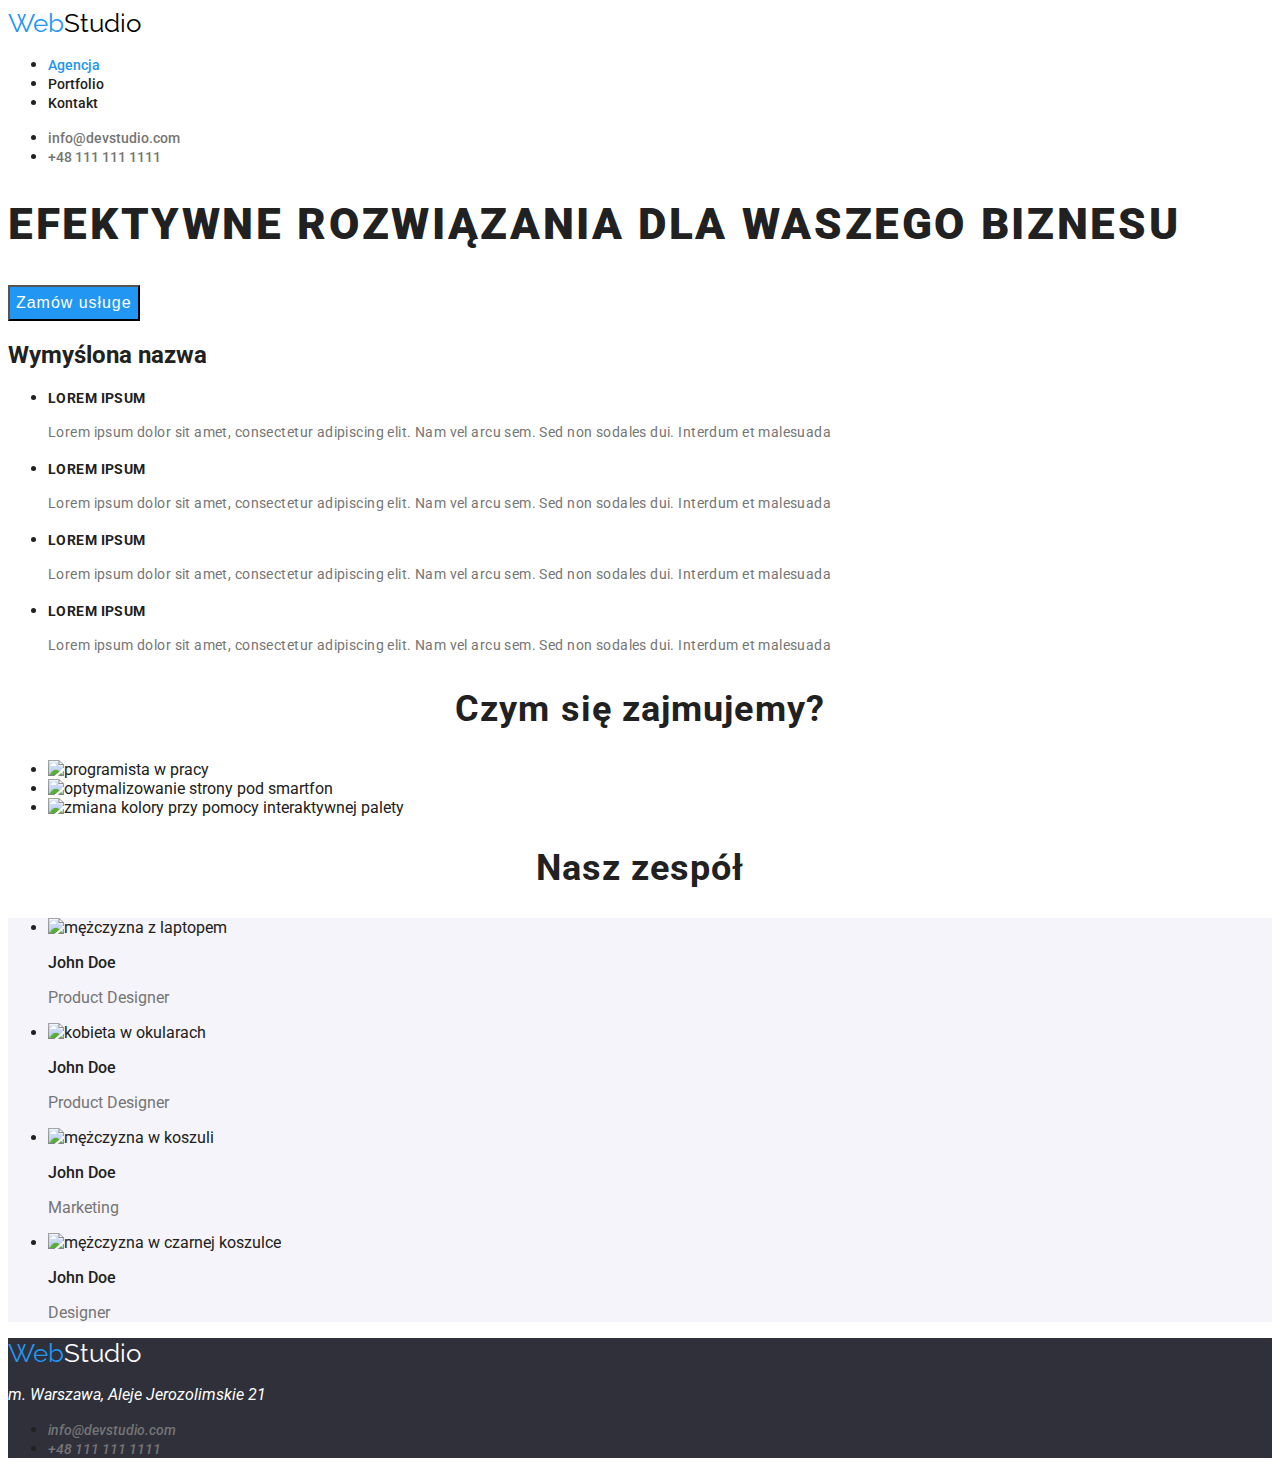
==== index.html @ 3cabe67a "css" ====
<!DOCTYPE html>
<html lang="en">
  <head>
    <meta charset="UTF-8" />
    <meta http-equiv="X-UA-Compatible" content="IE=edge" />
    <meta name="viewport" content="width=device-width, initial-scale=1.0" />
    <meta name="author" content="Mikolaj Bak" />
    <link rel="preconnect" href="https://fonts.googleapis.com" />
    <link rel="preconnect" href="https://fonts.gstatic.com" crossorigin="" />
    <link
      href="https://fonts.googleapis.com/css2?family=Raleway:wght@700&amp;family=Roboto:wght@400;500;700;900&amp;display=swap"
      rel="stylesheet"
    />
    <link rel="stylesheet" href="css/style.css" />
    <title>WebStudio</title>
  </head>
  <body>
    <header>
      <a class="logo" href="index.html">
        <span class="blue">Web</span>Studio
      </a>
      <nav>
        <ul>
          <li>
            <a class="navi navi-blue" href="#">
              <span>Agencja</span>
            </a>
          </li>
          <li>
            <a class="navi" href="portfiolio.html">
              <span>Portfolio</span>
            </a>
          </li>
          <li>
            <a class="navi" href="#">
              <span>Kontakt</span>
            </a>
          </li>
        </ul>
      </nav>
      <ul>
        <li>
          <a class="contact" href="mailto:info@devstudio.com"
            >info@devstudio.com</a
          >
        </li>
        <li>
          <a class="contact" href="tel:+481111111111">+48 111 111 1111</a>
        </li>
      </ul>
    </header>
    <section>
      <h1 class="main-header">EFEKTYWNE ROZWIĄZANIA DLA WASZEGO BIZNESU</h1>
      <input class="header-button" type="button" value="Zamów usługe"></input>
    </section>
    <section>
      <h2>Wymyślona nazwa</h2>
      <ul>
        <li>
          <h3 class="list-header">LOREM IPSUM</h3>
          <p class="list-text">
            Lorem ipsum dolor sit amet, consectetur adipiscing elit. Nam vel
            arcu sem. Sed non sodales dui. Interdum et malesuada
          </p>
        </li>
        <li>
          <h3 class="list-header">LOREM IPSUM</h3>
          <p class="list-text">
            Lorem ipsum dolor sit amet, consectetur adipiscing elit. Nam vel
            arcu sem. Sed non sodales dui. Interdum et malesuada
          </p>
        </li>
        <li>
          <h3 class="list-header">LOREM IPSUM</h3>
          <p class="list-text">
            Lorem ipsum dolor sit amet, consectetur adipiscing elit. Nam vel
            arcu sem. Sed non sodales dui. Interdum et malesuada
          </p>
        </li>
        <li>
          <h3 class="list-header">LOREM IPSUM</h3>
          <p class="list-text">
            Lorem ipsum dolor sit amet, consectetur adipiscing elit. Nam vel
            arcu sem. Sed non sodales dui. Interdum et malesuada
          </p>
        </li>
      </ul>
    </section>
    <section>
      <h2 class="header-style">Czym się zajmujemy?</h2>
      <ul>
        <li>
          <img
            src="images/work.jpg"
            alt="programista w pracy"
            width="370"
            height="294"
          />
        </li>
        <li>
          <img
            src="images/smartphone.jpg"
            alt="optymalizowanie strony pod smartfon"
            width="370"
            height="294"
          />
        </li>
        <li>
          <img
            src="images/color.jpg"
            alt="zmiana kolory przy pomocy interaktywnej palety"
            width="370"
            height="294"
          />
        </li>
      </ul>
    </section>
    <section>
      <h2 class="header-style">Nasz zespół</h2>
      <ul class="team-background">
        <li >
          <img
            src="images/glasses.jpg"
            alt="mężczyzna z laptopem"
            width="270"
            height="260"
          />

          <h3 class="team-header">John Doe</h3>
          <p class="team-profession">Product Designer</p>
        </li>
        <li>
          <img
            src="images/women.jpg"
            alt="kobieta w okularach"
            width="270"
            height="260"
          />

          <h3 class="team-header">John Doe</h3>
          <p class="team-profession">Product Designer</p>
        </li>
        <li>
          <img
            src="images/shirt.jpg"
            alt="mężczyzna w koszuli"
            width="270"
            height="260"
          />

          <h3 class="team-header">John Doe</h3>
          <p class="team-profession">Marketing</p>
        </li>
        <li>
          <img
            src="images/blacktshirt.jpg"
            alt="mężczyzna w czarnej koszulce"
            width="270"
            height="260"
          />
          <h3 class="team-header">John Doe</h3>
          <p class="team-profession">Designer</p>
        </li>
      </ul>
    </section>

    <footer class="footer-background">
      <a class="logo" href="index.html">
        <span class="blue">Web</span><span class="footer-logo-color
        ">Studio</span>
      </a>

      <address>
        <p class="address-color">m. Warszawa, Aleje Jerozolimskie 21</p>
        <ul>
          <li>
            <a class="contact" href="mailto:info@devstudio.com"
              >info@devstudio.com</a
            >
          </li>
          <li>
            <a class="contact" href="tel:+481111111111">+48 111 111 1111</a>
          </li>
        </ul>
      </address>
    </footer>
  </body>
</html>
---- css/style.css ----
:root {
  --main-color: #ffffff;
  --footer-color: #2f303a;
  --font-color: #212121;
  --logo-color: #000000;
  --blue-color: #2196f3;
  --description-color: #757575;
  --button-color: #f5f4fa;
}
body {
  font-family: "Roboto", sans-serif;
  color: var(--font-color);
}

.logo {
  color: var(--logo-color);
  font-family: Raleway;

  font-size: 26px;
  line-height: 1.19;
  text-decoration: none;
}

.blue {
  color: var(--blue-color);
  text-decoration: none;
}
.button:hover {
  background-color: var(--blue-color);
  color: var(--main-color);
  cursor: pointer;
}
.button {
  font-size: 16px;
  font-weight: 500;
  line-height: 1.62;
  letter-spacing: 0.03em;
  text-align: center;
  background-color: var(--button-colr);
  cursor: pointer;
}
.navi {
  font-weight: 500;
  font-size: 14px;
  line-height: 1.13;
  color: var(--font-color);
  text-decoration: none;
}
.navi:hover {
  color: var(--blue-color);
}
.navi-blue {
  color: var(--blue-color);
  text-decoration: none;
}
.contact {
  font-weight: 500;
  font-size: 14px;
  line-height: 1.14;
  color: #757575;
  text-decoration: none;
}
.contact:hover {
  color: var(--blue-color);
}
.main-header {
  font-weight: 900;
  font-size: 44px;
  line-height: 1.36;

  letter-spacing: 0.06em;
  text-transform: uppercase;
}
.header-style {
  font-weight: 700;
  font-size: 36px;
  line-height: 42px;
  text-align: center;
  letter-spacing: 00.03em;
  color: var(--font-color);
}
.header-button {
  font-size: 16px;

  line-height: 1.87;
  letter-spacing: 0.06em;
  text-align: center;
  background-color: var(--blue-color);
  color: var(--main-color);
  cursor: pointer;
}

.list-header {
  font-size: 14px;
  line-height: 1.14;
  letter-spacing: 0.03em;
  text-transform: uppercase;
  color: var(--font-color);
}
.list-text {
  font-size: 14px;
  line-height: 1.71;
  letter-spacing: 0.03em;
  color: var(--description-color);
}
.team-header {
  font-weight: 500;
  font-size: 16px;
  line-height: 19px;
  color: var(--font-color);
}
.team-profession {
  font-size: 16px;
  line-height: 19px;
  color: var(--description-color);
}

.team-background {
  background-color: var(--button-color);
}

.footer-background {
  background-color: var(--footer-color);
}
.address-color {
  color: var(--main-color);
}
.footer-logo-color {
  color: var(--main-color);
}
.portfolio-header {
  font-weight: 700;
  font-size: 18px;
  line-height: 36px;
  letter-spacing: 00.06em;
  color: var(--font-color);
}
.portfolio-header-paragraph {
  font-size: 16px;
  line-height: 30px;
  letter-spacing: 00.03em;
  color: var(--description-color);
}
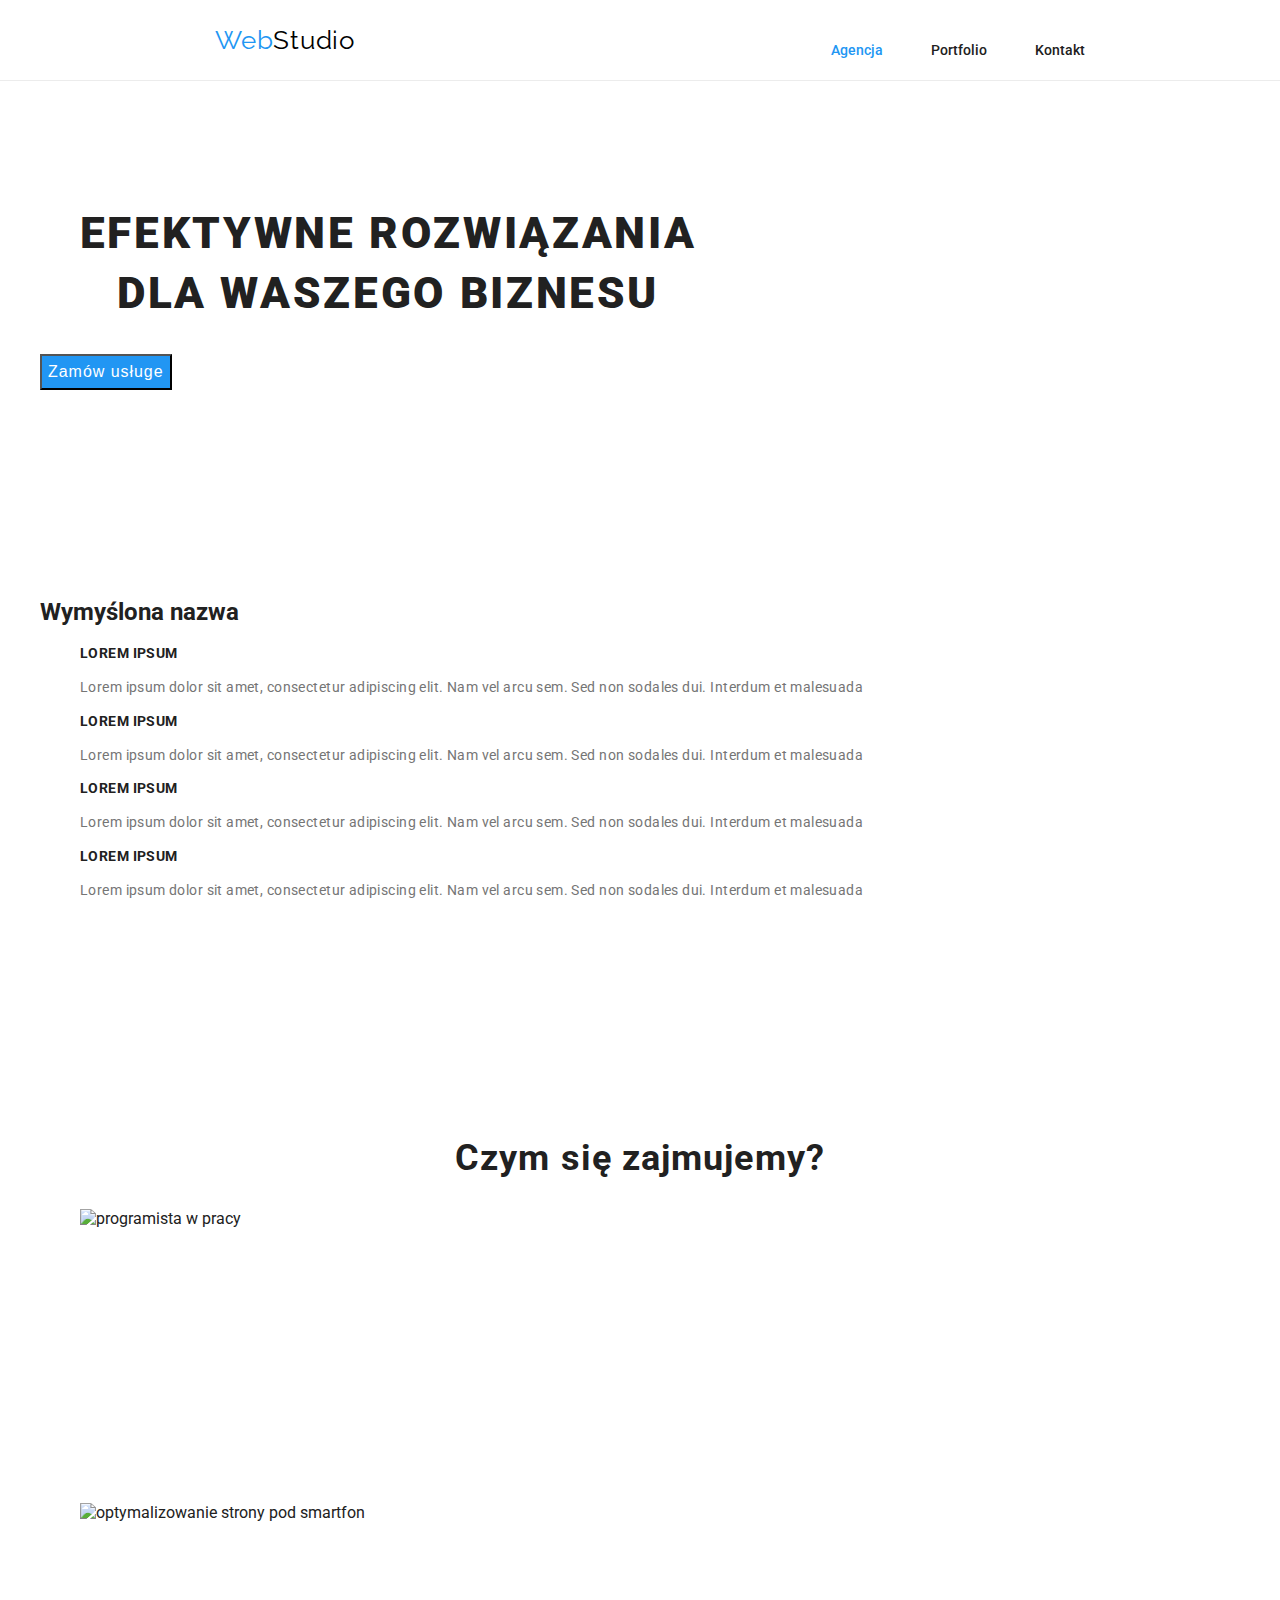
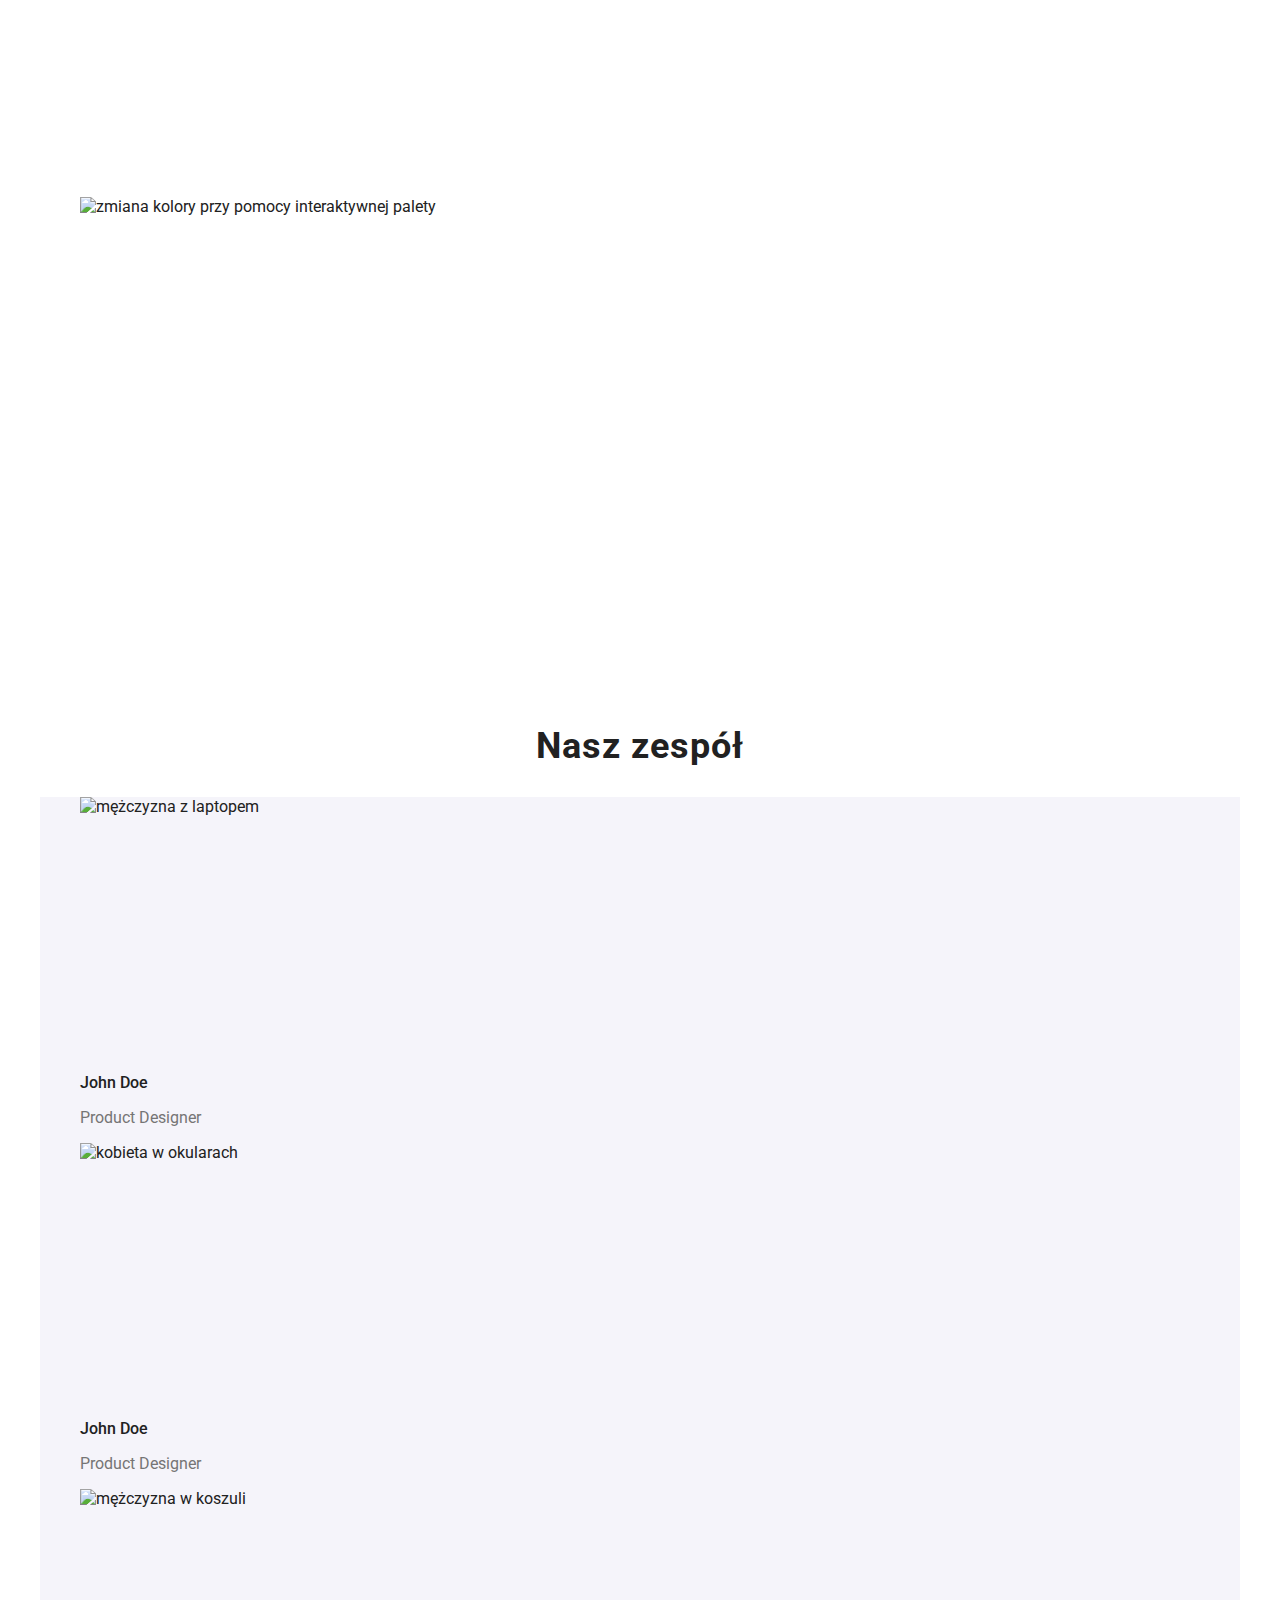
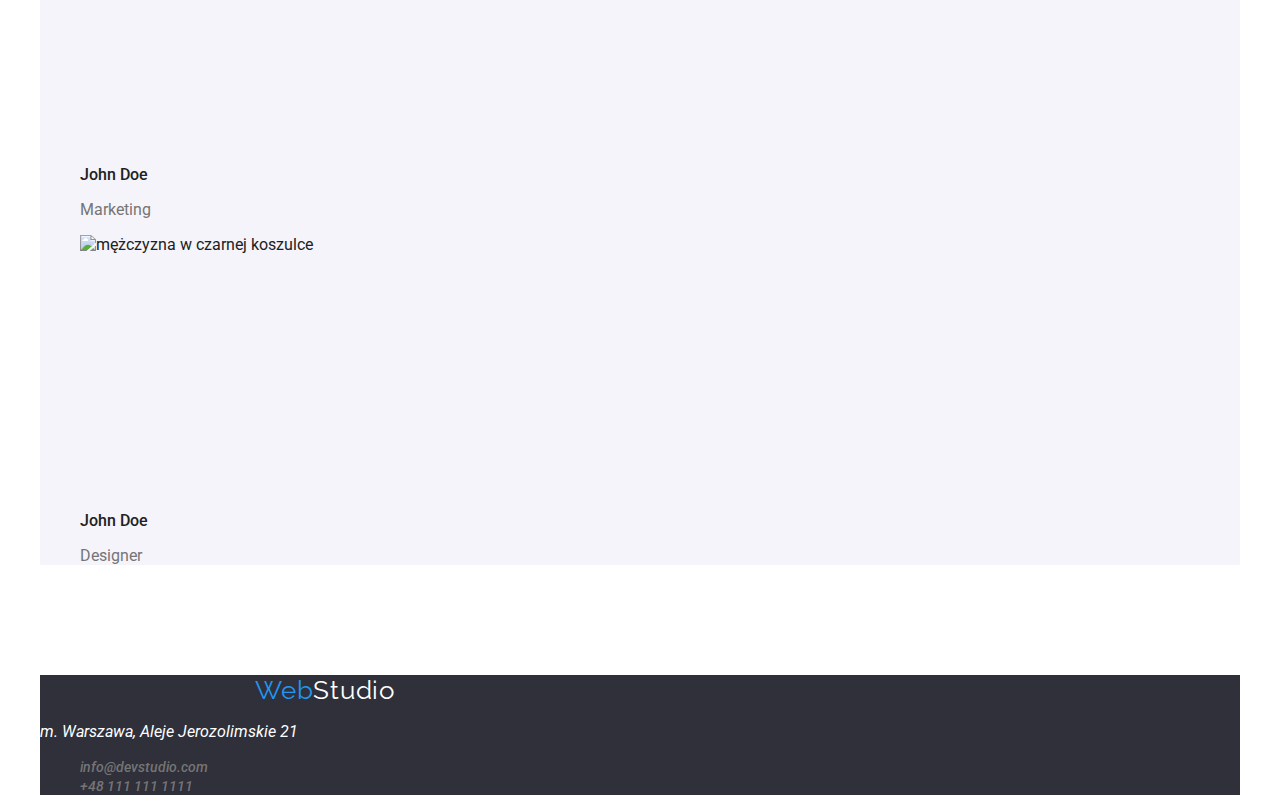
==== commit 31a482b3: "a" ====
--- a/index.html
+++ b/index.html
@@ -11,27 +11,32 @@
       href="https://fonts.googleapis.com/css2?family=Raleway:wght@700&amp;family=Roboto:wght@400;500;700;900&amp;display=swap"
       rel="stylesheet"
     />
+    <link
+      rel="stylesheet"
+      href="node_modules/modern-normalize/modern-normalize.css"
+    />
     <link rel="stylesheet" href="css/style.css" />
     <title>WebStudio</title>
   </head>
   <body>
-    <header>
+    
+    <header class="header-wrapper container">
       <a class="logo" href="index.html">
         <span class="blue">Web</span>Studio
       </a>
       <nav>
-        <ul>
-          <li>
+        <ul class="nav-menu">
+          <li class="contact-list">
             <a class="navi navi-blue" href="#">
               <span>Agencja</span>
             </a>
           </li>
-          <li>
+          <li class="contact-list">
             <a class="navi" href="portfiolio.html">
               <span>Portfolio</span>
             </a>
           </li>
-          <li>
+          <li class="contact-list">
             <a class="navi" href="#">
               <span>Kontakt</span>
             </a>
@@ -49,11 +54,12 @@
         </li>
       </ul>
     </header>
-    <section>
+  
+    <section class="section container">
       <h1 class="main-header">EFEKTYWNE ROZWIĄZANIA DLA WASZEGO BIZNESU</h1>
       <input class="header-button" type="button" value="Zamów usługe"></input>
     </section>
-    <section>
+    <section class="section container">
       <h2>Wymyślona nazwa</h2>
       <ul>
         <li>
@@ -86,7 +92,7 @@
         </li>
       </ul>
     </section>
-    <section>
+    <section class="section container">
       <h2 class="header-style">Czym się zajmujemy?</h2>
       <ul>
         <li>
@@ -115,7 +121,7 @@
         </li>
       </ul>
     </section>
-    <section>
+    <section class="section container">
       <h2 class="header-style">Nasz zespół</h2>
       <ul class="team-background">
         <li >
@@ -164,7 +170,7 @@
       </ul>
     </section>
 
-    <footer class="footer-background">
+    <footer class="footer-background container">
       <a class="logo" href="index.html">
         <span class="blue">Web</span><span class="footer-logo-color
         ">Studio</span>
--- a/css/style.css
+++ b/css/style.css
@@ -10,6 +10,35 @@
 body {
   font-family: "Roboto", sans-serif;
   color: var(--font-color);
+  margin: 0;
+  padding: 0;
+}
+.container {
+  width: 1200px;
+  margin: auto;
+}
+.section {
+  padding-top: 94px;
+  padding-bottom: 94px;
+}
+
+ul {
+  list-style: none;
+}
+img {
+  display: block;
+}
+h1 {
+  width: 696px;
+  height: 120px;
+}
+.header-wrapper {
+  display: flex;
+  align-items: center;
+  border-bottom: 1px solid #ececec;
+  justify-content: space-between;
+  width: 1600px;
+  height: 80px;
 }
 
 .logo {
@@ -19,6 +48,8 @@
   font-size: 26px;
   line-height: 1.19;
   text-decoration: none;
+  margin-left: 215px;
+  letter-spacing: 00.03em;
 }
 
 .blue {
@@ -39,6 +70,15 @@
   background-color: var(--button-colr);
   cursor: pointer;
 }
+.nav-menu {
+  width: 254px;
+  height: 16px;
+  margin-top: 32px;
+  margin-left: 93px;
+  display: flex;
+  justify-content: space-between;
+}
+
 .navi {
   font-weight: 500;
   font-size: 14px;
@@ -67,9 +107,9 @@
   font-weight: 900;
   font-size: 44px;
   line-height: 1.36;
-
   letter-spacing: 0.06em;
   text-transform: uppercase;
+  text-align: center;
 }
 .header-style {
   font-weight: 700;
@@ -88,6 +128,8 @@
   background-color: var(--blue-color);
   color: var(--main-color);
   cursor: pointer;
+  display: flex;
+  align-items: center;
 }
 
 .list-header {
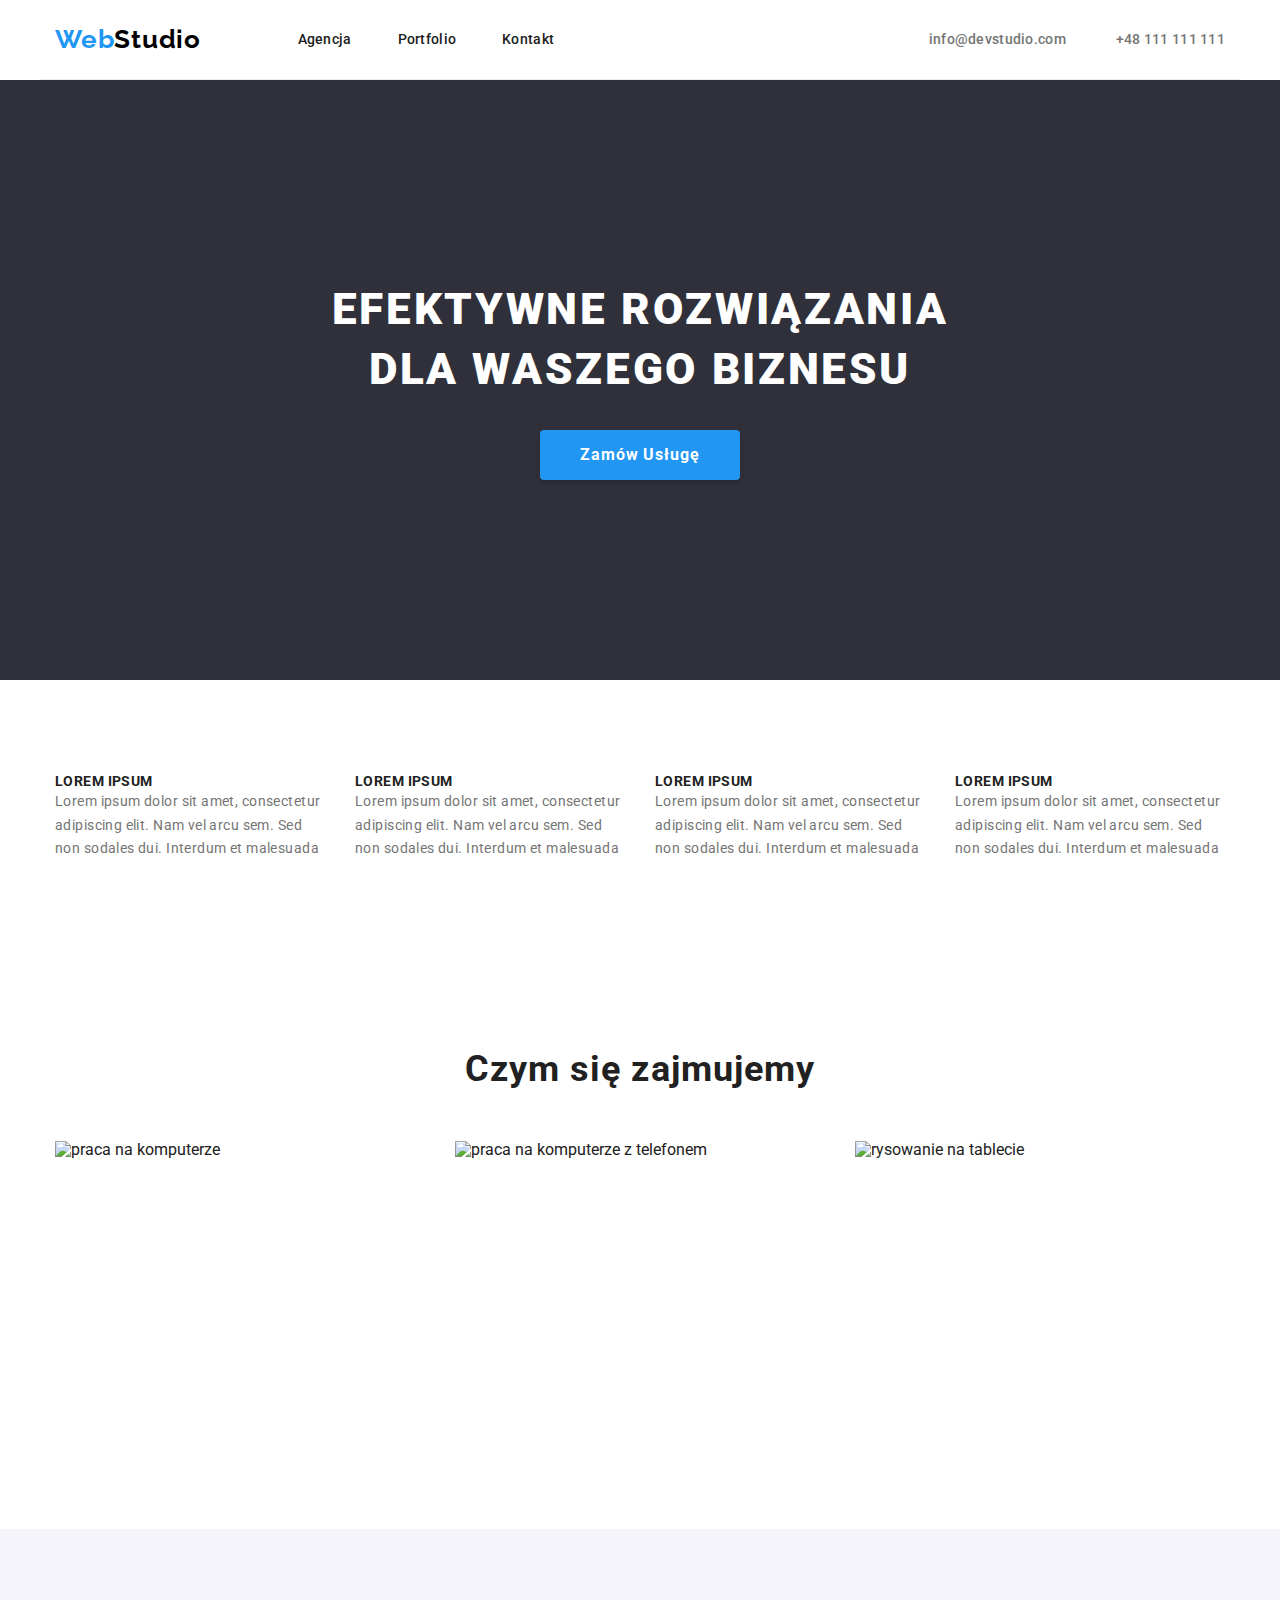
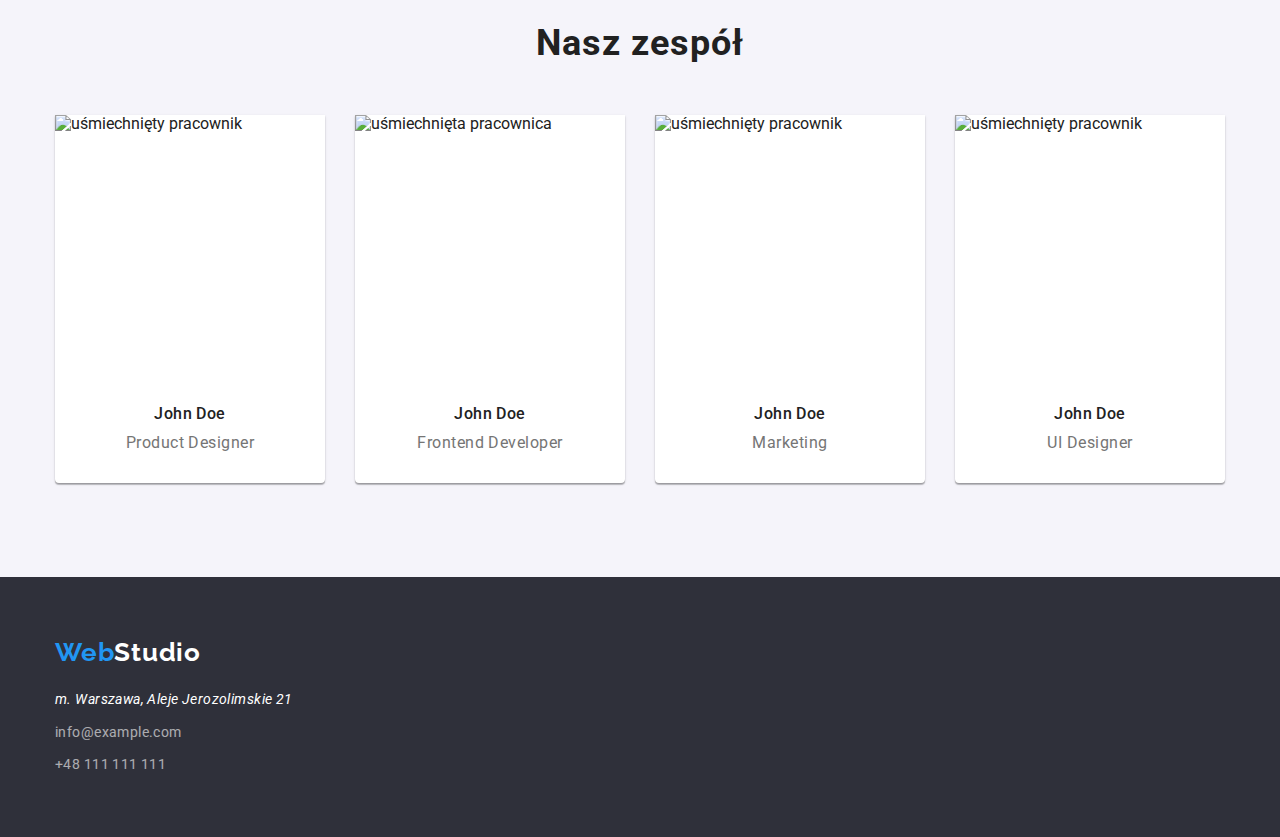
==== commit 972b3a70: "zmiany" ====
--- a/index.html
+++ b/index.html
@@ -1,194 +1,205 @@
 <!DOCTYPE html>
-<html lang="en">
+<html lang="pl">
   <head>
     <meta charset="UTF-8" />
     <meta http-equiv="X-UA-Compatible" content="IE=edge" />
     <meta name="viewport" content="width=device-width, initial-scale=1.0" />
-    <meta name="author" content="Mikolaj Bak" />
     <link rel="preconnect" href="https://fonts.googleapis.com" />
-    <link rel="preconnect" href="https://fonts.gstatic.com" crossorigin="" />
+    <link rel="preconnect" href="https://fonts.gstatic.com" crossorigin />
     <link
-      href="https://fonts.googleapis.com/css2?family=Raleway:wght@700&amp;family=Roboto:wght@400;500;700;900&amp;display=swap"
+      href="https://fonts.googleapis.com/css2?family=Raleway:wght@700&family=Roboto:wght@400;500;700;900&display=swap"
       rel="stylesheet"
     />
     <link
       rel="stylesheet"
-      href="node_modules/modern-normalize/modern-normalize.css"
+      href="https://cdnjs.cloudflare.com/ajax/libs/modern-normalize/1.1.0/modern-normalize.min.css"
     />
-    <link rel="stylesheet" href="css/style.css" />
-    <title>WebStudio</title>
+    <link rel="stylesheet" href="./css/style.css" />
+    <title>WebStudio.</title>
   </head>
   <body>
-    
-    <header class="header-wrapper container">
-      <a class="logo" href="index.html">
-        <span class="blue">Web</span>Studio
-      </a>
-      <nav>
-        <ul class="nav-menu">
-          <li class="contact-list">
-            <a class="navi navi-blue" href="#">
-              <span>Agencja</span>
-            </a>
-          </li>
-          <li class="contact-list">
-            <a class="navi" href="portfiolio.html">
-              <span>Portfolio</span>
-            </a>
-          </li>
-          <li class="contact-list">
-            <a class="navi" href="#">
-              <span>Kontakt</span>
-            </a>
-          </li>
-        </ul>
-      </nav>
-      <ul>
-        <li>
-          <a class="contact" href="mailto:info@devstudio.com"
-            >info@devstudio.com</a
-          >
-        </li>
-        <li>
-          <a class="contact" href="tel:+481111111111">+48 111 111 1111</a>
-        </li>
-      </ul>
-    </header>
-  
-    <section class="section container">
-      <h1 class="main-header">EFEKTYWNE ROZWIĄZANIA DLA WASZEGO BIZNESU</h1>
-      <input class="header-button" type="button" value="Zamów usługe"></input>
-    </section>
-    <section class="section container">
-      <h2>Wymyślona nazwa</h2>
-      <ul>
-        <li>
-          <h3 class="list-header">LOREM IPSUM</h3>
-          <p class="list-text">
-            Lorem ipsum dolor sit amet, consectetur adipiscing elit. Nam vel
-            arcu sem. Sed non sodales dui. Interdum et malesuada
-          </p>
-        </li>
-        <li>
-          <h3 class="list-header">LOREM IPSUM</h3>
-          <p class="list-text">
-            Lorem ipsum dolor sit amet, consectetur adipiscing elit. Nam vel
-            arcu sem. Sed non sodales dui. Interdum et malesuada
-          </p>
-        </li>
-        <li>
-          <h3 class="list-header">LOREM IPSUM</h3>
-          <p class="list-text">
-            Lorem ipsum dolor sit amet, consectetur adipiscing elit. Nam vel
-            arcu sem. Sed non sodales dui. Interdum et malesuada
-          </p>
-        </li>
-        <li>
-          <h3 class="list-header">LOREM IPSUM</h3>
-          <p class="list-text">
-            Lorem ipsum dolor sit amet, consectetur adipiscing elit. Nam vel
-            arcu sem. Sed non sodales dui. Interdum et malesuada
-          </p>
-        </li>
-      </ul>
-    </section>
-    <section class="section container">
-      <h2 class="header-style">Czym się zajmujemy?</h2>
-      <ul>
-        <li>
-          <img
-            src="images/work.jpg"
-            alt="programista w pracy"
-            width="370"
-            height="294"
-          />
-        </li>
-        <li>
-          <img
-            src="images/smartphone.jpg"
-            alt="optymalizowanie strony pod smartfon"
-            width="370"
-            height="294"
-          />
-        </li>
-        <li>
-          <img
-            src="images/color.jpg"
-            alt="zmiana kolory przy pomocy interaktywnej palety"
-            width="370"
-            height="294"
-          />
-        </li>
-      </ul>
-    </section>
-    <section class="section container">
-      <h2 class="header-style">Nasz zespół</h2>
-      <ul class="team-background">
-        <li >
-          <img
-            src="images/glasses.jpg"
-            alt="mężczyzna z laptopem"
-            width="270"
-            height="260"
-          />
-
-          <h3 class="team-header">John Doe</h3>
-          <p class="team-profession">Product Designer</p>
-        </li>
-        <li>
-          <img
-            src="images/women.jpg"
-            alt="kobieta w okularach"
-            width="270"
-            height="260"
-          />
-
-          <h3 class="team-header">John Doe</h3>
-          <p class="team-profession">Product Designer</p>
-        </li>
-        <li>
-          <img
-            src="images/shirt.jpg"
-            alt="mężczyzna w koszuli"
-            width="270"
-            height="260"
-          />
-
-          <h3 class="team-header">John Doe</h3>
-          <p class="team-profession">Marketing</p>
-        </li>
-        <li>
-          <img
-            src="images/blacktshirt.jpg"
-            alt="mężczyzna w czarnej koszulce"
-            width="270"
-            height="260"
-          />
-          <h3 class="team-header">John Doe</h3>
-          <p class="team-profession">Designer</p>
-        </li>
-      </ul>
-    </section>
-
-    <footer class="footer-background container">
-      <a class="logo" href="index.html">
-        <span class="blue">Web</span><span class="footer-logo-color
-        ">Studio</span>
-      </a>
-
-      <address>
-        <p class="address-color">m. Warszawa, Aleje Jerozolimskie 21</p>
-        <ul>
-          <li>
-            <a class="contact" href="mailto:info@devstudio.com"
+    <header>
+      <div class="container head-wrapper">
+        <a class="logo" href="index.html"
+          ><span class="blue">Web</span>Studio</a
+        >
+        <nav>
+          <ul class="navigation">
+            <li><a class="navi blue" href="index.html">Agencja</a></li>
+            <li><a class="navi" href="portfiolio.html">Portfolio</a></li>
+            <li><a class="navi" href="">Kontakt</a></li>
+          </ul>
+        </nav>
+        <ul class="contacts-list">
+          <li>
+            <a class="contacts" href="mailto:info@example.com"
               >info@devstudio.com</a
             >
           </li>
           <li>
-            <a class="contact" href="tel:+481111111111">+48 111 111 1111</a>
+            <a class="contacts" href="tel:+48-111-111-111">+48 111 111 111</a>
           </li>
         </ul>
-      </address>
+      </div>
+    </header>
+    <main>
+      <section class="seciton-wrapper section">
+        <div class="container">
+          <h1 class="main-header">
+            EFEKTYWNE ROZWIĄZANIA <br />DLA WASZEGO BIZNESU
+          </h1>
+          <button class="main-button" type="button">
+            <span>Zamów Usługę</span>
+          </button>
+        </div>
+      </section>
+      <section class="section">
+        <div class="container">
+          <ul class="lorem-list">
+            <li>
+              <h3 class="list-header">LOREM IPSUM</h3>
+              <p class="list-description">
+                Lorem ipsum dolor sit amet, consectetur adipiscing elit. Nam vel
+                arcu sem. Sed non sodales dui. Interdum et malesuada
+              </p>
+            </li>
+            <li>
+              <h3 class="list-header">LOREM IPSUM</h3>
+              <p class="list-description">
+                Lorem ipsum dolor sit amet, consectetur adipiscing elit. Nam vel
+                arcu sem. Sed non sodales dui. Interdum et malesuada
+              </p>
+            </li>
+            <li>
+              <h3 class="list-header">LOREM IPSUM</h3>
+              <p class="list-description">
+                Lorem ipsum dolor sit amet, consectetur adipiscing elit. Nam vel
+                arcu sem. Sed non sodales dui. Interdum et malesuada
+              </p>
+            </li>
+            <li>
+              <h3 class="list-header">LOREM IPSUM</h3>
+              <p class="list-description">
+                Lorem ipsum dolor sit amet, consectetur adipiscing elit. Nam vel
+                arcu sem. Sed non sodales dui. Interdum et malesuada
+              </p>
+            </li>
+          </ul>
+        </div>
+      </section>
+
+      <section class="section">
+        <div class="container">
+          <h2 class="second-header">Czym się zajmujemy</h2>
+          <ul class="job-list">
+            <li>
+              <img
+                src="./images/work.jpg"
+                alt="praca na komputerze"
+                width="370"
+                height="294"
+              />
+            </li>
+            <li>
+              <img
+                src="./images/smartphone.jpg"
+                alt="praca na komputerze z telefonem"
+                width="370"
+                height="294"
+              />
+            </li>
+            <li>
+              <img
+                src="./images/color.jpg"
+                alt="rysowanie na tablecie"
+                width="370"
+                height="294"
+              />
+            </li>
+          </ul>
+        </div>
+      </section>
+      <section class="worker-section section">
+        <h2 class="second-header">Nasz zespół</h2>
+        <ul class="worker-list">
+          <li>
+            <div class="worker">
+              <img
+                src="images/glasses.jpg"
+                alt="uśmiechnięty pracownik"
+                width="270"
+                height="260"
+              />
+              <div class="worker-caption">
+                <h4 class="worker-name">John Doe</h4>
+                <span class="worker-description">Product Designer</span>
+              </div>
+            </div>
+          </li>
+          <li>
+            <div class="worker">
+              <img
+                src="./images/women.jpg"
+                alt="uśmiechnięta pracownica"
+                width="270"
+                height="260"
+              />
+              <div class="worker-caption">
+                <h4 class="worker-name">John Doe</h4>
+                <span class="worker-description">Frontend Developer</span>
+              </div>
+            </div>
+          </li>
+          <li>
+            <div class="worker">
+              <img
+                src="./images/shirt.jpg"
+                alt="uśmiechnięty pracownik"
+                width="270"
+                height="260"
+              />
+              <div class="worker-caption">
+                <h4 class="worker-name">John Doe</h4>
+                <span class="worker-description">Marketing</span>
+              </div>
+            </div>
+          </li>
+          <li>
+            <div class="worker">
+              <img
+                src="./images/blacktshirt.jpg"
+                alt="uśmiechnięty pracownik"
+                width="270"
+                height="260"
+              />
+              <div class="worker-caption">
+                <h4 class="worker-name">John Doe</h4>
+                <span class="worker-description">UI Designer</span>
+              </div>
+            </div>
+          </li>
+        </ul>
+      </section>
+    </main>
+    <footer>
+      <div class="container footer-footer">
+        <a class="footer-logo" href="#"><span class="blue">Web</span>Studio</a>
+        <address class="footer-address">
+          m. Warszawa, Aleje Jerozolimskie 21
+        </address>
+        <ul class="footer-list">
+          <li>
+            <a class="footer-contacts" href="mailto:info@example.com"
+              >info@example.com</a
+            >
+          </li>
+          <li>
+            <a class="footer-contacts" href="tel:+48-111-111-111"
+              >+48 111 111 111</a
+            >
+          </li>
+        </ul>
+      </div>
     </footer>
   </body>
 </html>
--- a/css/style.css
+++ b/css/style.css
@@ -5,7 +5,18 @@
   --logo-color: #000000;
   --blue-color: #2196f3;
   --description-color: #757575;
-  --button-color: #f5f4fa;
+  --button-colr: #f5f4fa;
+}
+* {
+  margin: 0;
+  padding: 0;
+}
+.blue {
+  color: var(--blue-color);
+  text-decoration: none;
+}
+img {
+  display: block;
 }
 body {
   font-family: "Roboto", sans-serif;
@@ -13,55 +24,197 @@
   margin: 0;
   padding: 0;
 }
+.section {
+  padding-bottom: 94px;
+  padding-top: 94px;
+}
+ul,
+h1 {
+  margin: 0;
+  padding: 0;
+  list-style-type: none;
+  display: flex;
+}
+.navigation {
+  display: flex;
+  justify-content: space-between;
+  gap: 46px;
+
+  margin-left: 93px;
+  margin-right: 371px;
+}
+.head-wrapper {
+  display: flex;
+  align-items: center;
+  height: 80px;
+  border-bottom: 1px solid rgba(236, 236, 236, 1);
+  justify-content: space-between;
+}
+.seciton-wrapper {
+  padding-top: 200px;
+  padding-bottom: 200px;
+  text-align: center;
+  background-color: var(--footer-color);
+}
+.lorem-list {
+  margin: 0;
+  justify-content: space-between;
+  gap: 30px;
+}
+.job-list {
+  justify-content: space-between;
+  gap: 30px;
+  /* margin-bottom: 94px; */
+}
+.worker {
+  margin: 0;
+  padding: 0;
+  /* margin-bottom: 94px; */
+  box-shadow: 0px 1px 3px rgba(0, 0, 0, 0.12), 0px 1px 1px rgba(0, 0, 0, 0.14),
+    0px 2px 1px rgba(0, 0, 0, 0.2);
+  border-radius: 0px 0px 4px 4px;
+  background-color: var(--main-color);
+}
+.worker-list {
+  display: flex;
+  justify-content: center;
+  gap: 30px;
+}
+.contacts-list {
+  justify-content: space-between;
+  gap: 50px;
+}
 .container {
   width: 1200px;
   margin: auto;
-}
-.section {
-  padding-top: 94px;
-  padding-bottom: 94px;
-}
-
-ul {
-  list-style: none;
-}
-img {
+  padding: 0 15px;
+}
+.logo {
+  font-family: Raleway;
+  font-size: 26px;
+  font-weight: 700;
+  line-height: 1.19;
+  letter-spacing: 0.03em;
+  text-align: left;
+  text-decoration: none;
+  color: var(--logo-color);
+}
+
+.navi {
+  font-size: 14px;
+  font-weight: 500;
+  line-height: 1.14;
+  letter-spacing: 0.02em;
+  text-align: left;
+  text-decoration: none;
+  color: var(--font-color);
+}
+
+.navi:hover {
+  color: var(--blue-color);
+}
+
+.contacts {
+  font-size: 14px;
+  font-weight: 500;
+  line-height: 1.14;
+  letter-spacing: 0.02em;
+  text-align: left;
+  color: var(--description-color);
+  text-decoration: none;
+}
+.main-photos {
+  margin: 0;
+  padding: 0;
+  border: 1px solid rgba(238, 238, 238, 1);
+}
+.photo-caption {
+  padding-bottom: 20px;
+}
+.photos {
+  display: flex;
+  flex-wrap: wrap;
+  justify-content: center;
+  gap: 20px;
+  margin-bottom: 94px;
+  flex-basis: auto;
+}
+.photo-items {
+  flex-basis: calc((100% - 60px) / 3);
+}
+.contacts:hover {
+  color: var(--blue-color);
+}
+
+.main-header {
+  font-size: 44px;
+  font-weight: 900;
+  line-height: 1.36;
+  letter-spacing: 0.06em;
   display: block;
-}
-h1 {
-  width: 696px;
-  height: 120px;
-}
-.header-wrapper {
-  display: flex;
-  align-items: center;
-  border-bottom: 1px solid #ececec;
-  justify-content: space-between;
-  width: 1600px;
-  height: 80px;
-}
-
-.logo {
-  color: var(--logo-color);
-  font-family: Raleway;
-
-  font-size: 26px;
-  line-height: 1.19;
-  text-decoration: none;
-  margin-left: 215px;
-  letter-spacing: 00.03em;
-}
-
-.blue {
-  color: var(--blue-color);
-  text-decoration: none;
-}
-.button:hover {
+  color: var(--main-color);
+}
+
+.second-header {
+  font-size: 36px;
+  font-weight: 700;
+  line-height: 1.16;
+  letter-spacing: 0.03em;
+  text-align: center;
+  margin: 0;
+  margin-bottom: 50px;
+}
+
+.worker-name {
+  font-size: 16px;
+  font-weight: 500;
+  line-height: 1.18;
+  letter-spacing: 0.03em;
+  margin-top: 30px;
+  margin-bottom: 10px;
+  padding: 0;
+}
+
+.worker-description {
+  font-size: 16px;
+  font-weight: 400;
+  line-height: 1.18;
+  letter-spacing: 0.03em;
+  color: var(--description-color);
+}
+.worker-section {
+  /* padding-top: 94px; */
+  background-color: var(--button-colr);
+}
+.worker-caption {
+  text-align: center;
+  padding-bottom: 30px;
+}
+
+.main-button {
+  margin-top: 30px;
+  font-size: 16px;
+  font-weight: 700;
+  line-height: 1.87;
+  letter-spacing: 0.06em;
+  text-align: center;
   background-color: var(--blue-color);
   color: var(--main-color);
+  width: 200px;
+  height: 50px;
+  box-shadow: 0px 4px 4px rgba(0, 0, 0, 0.15);
+  border-radius: 4px;
+  border: none;
+}
+
+.main-button:hover {
   cursor: pointer;
 }
-.button {
+.web2-buttons {
+  justify-content: center;
+  gap: 8px;
+}
+.buttons {
   font-size: 16px;
   font-weight: 500;
   line-height: 1.62;
@@ -69,117 +222,105 @@
   text-align: center;
   background-color: var(--button-colr);
   cursor: pointer;
-}
-.nav-menu {
-  width: 254px;
-  height: 16px;
-  margin-top: 32px;
-  margin-left: 93px;
-  display: flex;
-  justify-content: space-between;
-}
-
-.navi {
-  font-weight: 500;
-  font-size: 14px;
-  line-height: 1.13;
-  color: var(--font-color);
-  text-decoration: none;
-}
-.navi:hover {
+  box-shadow: 0px 3px 1px rgba(0, 0, 0, 0.1), 0px 1px 2px rgba(0, 0, 0, 0.08),
+    0px 2px 2px rgba(0, 0, 0, 0.12);
+  border-radius: 4px;
+  border: none;
+  padding: 6px 22px;
+  margin-top: -100px;
+  margin-bottom: 50px;
+}
+
+.buttons:hover {
+  background-color: var(--blue-color);
+  color: var(--main-color);
+  cursor: pointer;
+}
+
+.list-header {
+  font-size: 14px;
+  font-weight: 700;
+  line-height: 1.14;
+  letter-spacing: 0.03em;
+  text-align: left;
+}
+
+.list-description {
+  font-size: 14px;
+  font-weight: 400;
+  line-height: 1.71;
+  letter-spacing: 0.03em;
+  text-align: left;
+  color: var(--description-color);
+}
+
+.main-description {
+  font-size: 18px;
+  font-weight: 700;
+  line-height: 2;
+  letter-spacing: 0.06em;
+  text-align: left;
+  margin-bottom: 0;
+  padding: 0;
+}
+.photo-caption h4 {
+  margin-top: 20px;
+  margin-left: 24px;
+}
+
+.side-description {
+  font-size: 16px;
+  line-height: 1.87;
+  letter-spacing: 0.03em;
+  text-align: left;
+  margin-left: 24px;
+  margin-top: 4px;
+}
+
+.footer-logo {
+  font-family: Raleway;
+  font-size: 26px;
+  font-weight: 700;
+  line-height: 1.19;
+  letter-spacing: 0.03em;
+  text-align: left;
+  text-decoration: none;
+  color: var(--main-color);
+}
+.footer-list {
+  display: inline-block;
+}
+.footer-contacts {
+  font-size: 14px;
+  line-height: 1.71;
+  letter-spacing: 0.03em;
+  text-align: left;
+  text-decoration: none;
+  color: var(--main-color);
+  opacity: 60%;
+}
+.footer-list li:first-child {
+  margin-bottom: 9px;
+}
+.footer-list li:last-child {
+  margin-bottom: 60px;
+}
+.footer-address {
+  font-size: 14px;
+  line-height: 1.71;
+  letter-spacing: 0.03em;
+  text-align: left;
+  text-decoration: none;
+  color: var(--main-color);
+  margin-top: 20px;
+  margin-bottom: 9px;
+}
+.footer-footer {
+  padding-top: 60px;
+}
+.footer-contacts:hover {
   color: var(--blue-color);
 }
-.navi-blue {
-  color: var(--blue-color);
-  text-decoration: none;
-}
-.contact {
-  font-weight: 500;
-  font-size: 14px;
-  line-height: 1.14;
-  color: #757575;
-  text-decoration: none;
-}
-.contact:hover {
-  color: var(--blue-color);
-}
-.main-header {
-  font-weight: 900;
-  font-size: 44px;
-  line-height: 1.36;
-  letter-spacing: 0.06em;
-  text-transform: uppercase;
-  text-align: center;
-}
-.header-style {
-  font-weight: 700;
-  font-size: 36px;
-  line-height: 42px;
-  text-align: center;
-  letter-spacing: 00.03em;
-  color: var(--font-color);
-}
-.header-button {
-  font-size: 16px;
-
-  line-height: 1.87;
-  letter-spacing: 0.06em;
-  text-align: center;
-  background-color: var(--blue-color);
-  color: var(--main-color);
-  cursor: pointer;
-  display: flex;
-  align-items: center;
-}
-
-.list-header {
-  font-size: 14px;
-  line-height: 1.14;
-  letter-spacing: 0.03em;
-  text-transform: uppercase;
-  color: var(--font-color);
-}
-.list-text {
-  font-size: 14px;
-  line-height: 1.71;
-  letter-spacing: 0.03em;
-  color: var(--description-color);
-}
-.team-header {
-  font-weight: 500;
-  font-size: 16px;
-  line-height: 19px;
-  color: var(--font-color);
-}
-.team-profession {
-  font-size: 16px;
-  line-height: 19px;
-  color: var(--description-color);
-}
-
-.team-background {
-  background-color: var(--button-color);
-}
-
-.footer-background {
+footer {
   background-color: var(--footer-color);
 }
-.address-color {
-  color: var(--main-color);
-}
-.footer-logo-color {
-  color: var(--main-color);
-}
-.portfolio-header {
-  font-weight: 700;
-  font-size: 18px;
-  line-height: 36px;
-  letter-spacing: 00.06em;
-  color: var(--font-color);
-}
-.portfolio-header-paragraph {
-  font-size: 16px;
-  line-height: 30px;
-  letter-spacing: 00.03em;
-  color: var(--description-color);
-}
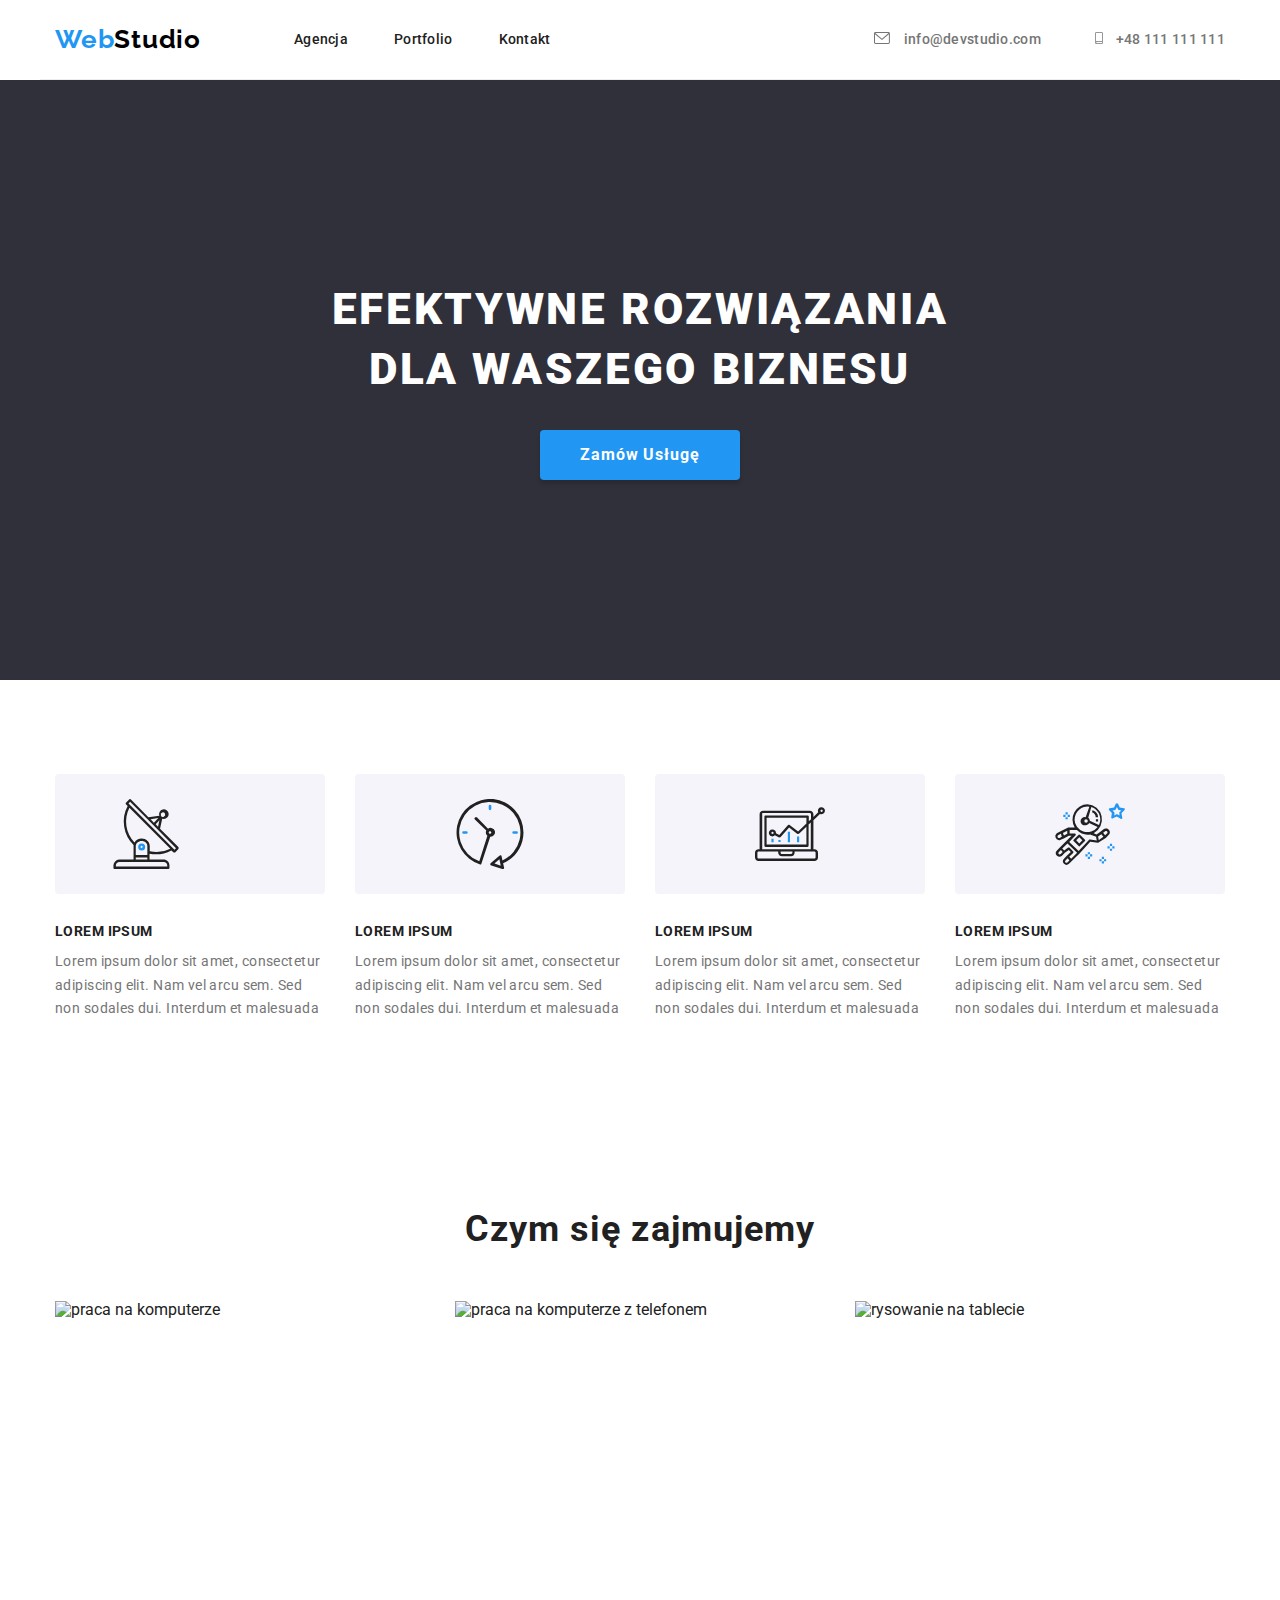
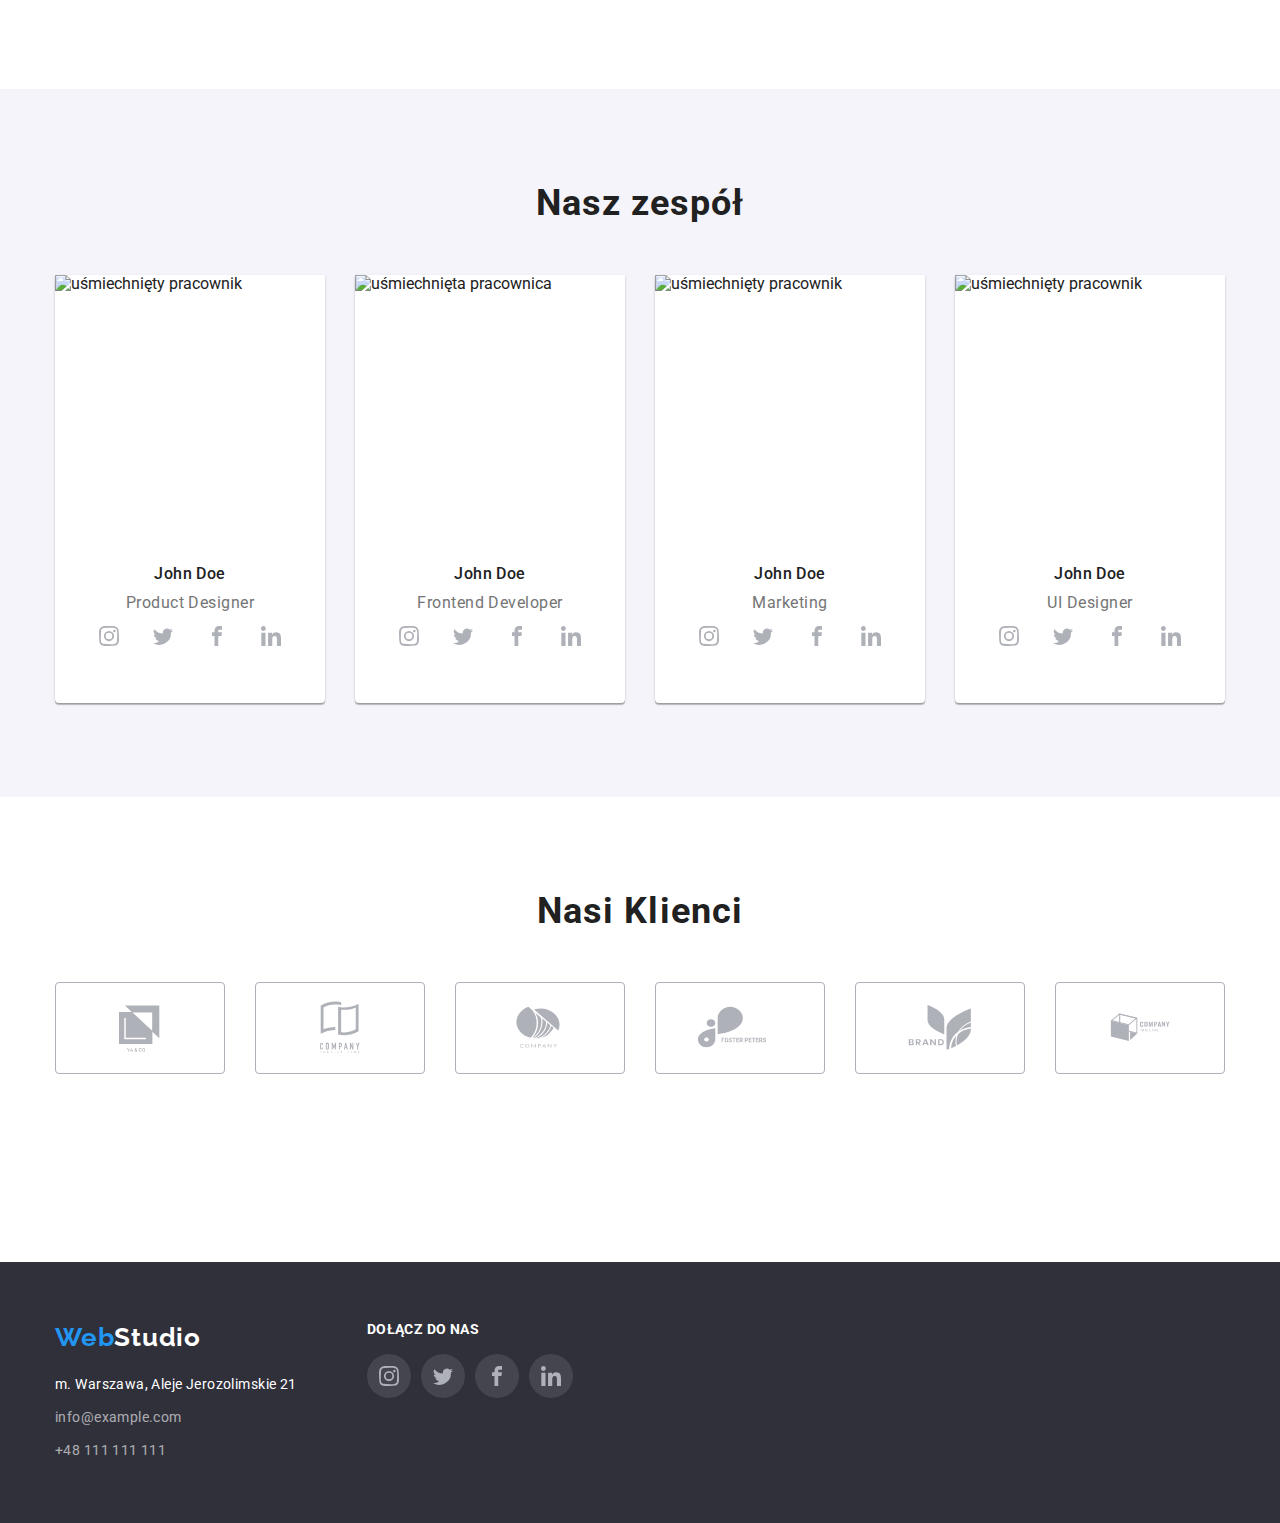
==== commit 191723c5: "ss" ====
--- a/index.html
+++ b/index.html
@@ -20,10 +20,10 @@
   <body>
     <header>
       <div class="container head-wrapper">
-        <a class="logo" href="index.html"
-          ><span class="blue">Web</span>Studio</a
-        >
         <nav>
+          <a class="logo" href="index.html"
+            ><span class="blue">Web</span>Studio</a
+          >
           <ul class="navigation">
             <li><a class="navi blue" href="index.html">Agencja</a></li>
             <li><a class="navi" href="portfiolio.html">Portfolio</a></li>
@@ -31,20 +31,27 @@
           </ul>
         </nav>
         <ul class="contacts-list">
-          <li>
+          <li class="contact-list-element">
+            <svg class="mail-icon" width="16" height="12">
+              <use href="./images/icons.svg#icon-envelope"></use>
+            </svg>
             <a class="contacts" href="mailto:info@example.com"
               >info@devstudio.com</a
             >
           </li>
-          <li>
+          <li class="contact-list-element">
+            <svg class="tell-icon" width="16" height="12">
+              <use href="./images/icons.svg#icon-smartphone"></use>
+            </svg>
             <a class="contacts" href="tel:+48-111-111-111">+48 111 111 111</a>
           </li>
         </ul>
       </div>
     </header>
     <main>
-      <section class="seciton-wrapper section">
-        <div class="container">
+      <section class="seciton-wrapper section gallery-element
+      ">
+          
           <h1 class="main-header">
             EFEKTYWNE ROZWIĄZANIA <br />DLA WASZEGO BIZNESU
           </h1>
@@ -57,6 +64,11 @@
         <div class="container">
           <ul class="lorem-list">
             <li>
+              <div class="icon-div">
+                <svg  widht="70" height="70">
+                  <use href="./images/icons.svg#icon-antenna-2"></use>
+                </svg>
+              </div>
               <h3 class="list-header">LOREM IPSUM</h3>
               <p class="list-description">
                 Lorem ipsum dolor sit amet, consectetur adipiscing elit. Nam vel
@@ -64,6 +76,11 @@
               </p>
             </li>
             <li>
+              <div class="icon-div">
+                <svg widht="70" height="70">
+                  <use href="./images/icons.svg#icon-clock-1"></use>
+                </svg>
+              </div>
               <h3 class="list-header">LOREM IPSUM</h3>
               <p class="list-description">
                 Lorem ipsum dolor sit amet, consectetur adipiscing elit. Nam vel
@@ -71,6 +88,11 @@
               </p>
             </li>
             <li>
+              <div class="icon-div">
+                <svg widht="70" height="70">
+                  <use href="./images/icons.svg#icon-diagram-1"></use>
+                </svg>
+              </div>
               <h3 class="list-header">LOREM IPSUM</h3>
               <p class="list-description">
                 Lorem ipsum dolor sit amet, consectetur adipiscing elit. Nam vel
@@ -78,6 +100,11 @@
               </p>
             </li>
             <li>
+              <div class="icon-div">
+                <svg widht="70" height="70">
+                  <use href="./images/icons.svg#icon-astronaut-2"></use>
+                </svg>
+              </div>
               <h3 class="list-header">LOREM IPSUM</h3>
               <p class="list-description">
                 Lorem ipsum dolor sit amet, consectetur adipiscing elit. Nam vel
@@ -87,7 +114,6 @@
           </ul>
         </div>
       </section>
-
       <section class="section">
         <div class="container">
           <h2 class="second-header">Czym się zajmujemy</h2>
@@ -133,6 +159,36 @@
               <div class="worker-caption">
                 <h4 class="worker-name">John Doe</h4>
                 <span class="worker-description">Product Designer</span>
+                <ul class="icon-ul">
+                  <li class="icon-li">
+                    <a class="icon-link" href="#"
+                      ><svg class="icon" width="20" height="20">
+                        <use href="./images/icons.svg#icon-instagram"></use>
+                      </svg>
+                    </a>
+                  </li>
+                  <li class="icon-li">
+                    <a class="icon-link" href="#"
+                      ><svg class="icon" width="20" height="20">
+                        <use href="./images/icons.svg#icon-twitter"></use>
+                      </svg>
+                    </a>
+                  </li>
+                  <li class="icon-li">
+                    <a class="icon-link" href="#"
+                      ><svg class="icon" width="20" height="20">
+                        <use href="./images/icons.svg#icon-facebook"></use>
+                      </svg>
+                    </a>
+                  </li>
+                  <li class="icon-li">
+                    <a class="icon-link" href="#"
+                      ><svg class="icon" width="20" height="20">
+                        <use href="./images/icons.svg#icon-linkedin-1"></use>
+                      </svg>
+                    </a>
+                  </li>
+                </ul>
               </div>
             </div>
           </li>
@@ -147,6 +203,36 @@
               <div class="worker-caption">
                 <h4 class="worker-name">John Doe</h4>
                 <span class="worker-description">Frontend Developer</span>
+                <ul class="icon-ul">
+                  <li class="icon-li">
+                    <a class="icon-link" href="#"
+                      ><svg class="icon" width="20" height="20">
+                        <use href="./images/icons.svg#icon-instagram"></use>
+                      </svg>
+                    </a>
+                  </li>
+                  <li class="icon-li">
+                    <a class="icon-link" href="#"
+                      ><svg class="icon" width="20" height="20">
+                        <use href="./images/icons.svg#icon-twitter"></use>
+                      </svg>
+                    </a>
+                  </li>
+                  <li class="icon-li">
+                    <a class="icon-link" href="#"
+                      ><svg class="icon" width="20" height="20">
+                        <use href="./images/icons.svg#icon-facebook"></use>
+                      </svg>
+                    </a>
+                  </li>
+                  <li class="icon-li">
+                    <a class="icon-link" href="#"
+                      ><svg class="icon" width="20" height="20">
+                        <use href="./images/icons.svg#icon-linkedin-1"></use>
+                      </svg>
+                    </a>
+                  </li>
+                </ul>
               </div>
             </div>
           </li>
@@ -161,6 +247,36 @@
               <div class="worker-caption">
                 <h4 class="worker-name">John Doe</h4>
                 <span class="worker-description">Marketing</span>
+                <ul class="icon-ul">
+                  <li class="icon-li">
+                    <a class="icon-link" href="#"
+                      ><svg class="icon" width="20" height="20">
+                        <use href="./images/icons.svg#icon-instagram"></use>
+                      </svg>
+                    </a>
+                  </li>
+                  <li class="icon-li">
+                    <a class="icon-link" href="#"
+                      ><svg class="icon" width="20" height="20">
+                        <use href="./images/icons.svg#icon-twitter"></use>
+                      </svg>
+                    </a>
+                  </li>
+                  <li class="icon-li">
+                    <a class="icon-link" href="#"
+                      ><svg class="icon" width="20" height="20">
+                        <use href="./images/icons.svg#icon-facebook"></use>
+                      </svg>
+                    </a>
+                  </li>
+                  <li class="icon-li">
+                    <a class="icon-link" href="#"
+                      ><svg class="icon" width="20" height="20">
+                        <use href="./images/icons.svg#icon-linkedin-1"></use>
+                      </svg>
+                    </a>
+                  </li>
+                </ul>
               </div>
             </div>
           </li>
@@ -175,14 +291,84 @@
               <div class="worker-caption">
                 <h4 class="worker-name">John Doe</h4>
                 <span class="worker-description">UI Designer</span>
+                <ul class="icon-ul">
+                  <li class="icon-li">
+                    <a class="icon-link" href="#"
+                      ><svg class="icon" width="20" height="20">
+                        <use href="./images/icons.svg#icon-instagram"></use>
+                      </svg>
+                    </a>
+                  </li>
+                  <li class="icon-li">
+                    <a class="icon-link" href="#"
+                      ><svg class="icon" width="20" height="20">
+                        <use href="./images/icons.svg#icon-twitter"></use>
+                      </svg>
+                    </a>
+                  </li>
+                  <li class="icon-li">
+                    <a class="icon-link" href="#"
+                      ><svg class="icon" width="20" height="20">
+                        <use href="./images/icons.svg#icon-facebook"></use>
+                      </svg>
+                    </a>
+                  </li>
+                  <li class="icon-li">
+                    <a class="icon-link" href="#"
+                      ><svg class="icon" width="20" height="20">
+                        <use href="./images/icons.svg#icon-linkedin-1"></use>
+                      </svg>
+                    </a>
+                  </li>
+                </ul>
               </div>
             </div>
           </li>
         </ul>
+      </section>
+      <section class="section">
+        <div class="container">
+        <h3 class="client-header">Nasi Klienci
+        </h3>
+        <ul class="client-list">
+          <li>
+            <svg class="client-logo" width="106" height="60">
+              <use href="./images/icons.svg#icon-Logo-4"></use>
+            </svg>
+          </li>
+          <li>
+            <svg class="client-logo" width="106" height="60">
+              <use href="./images/icons.svg#icon-Logo-3"></use>
+            </svg>
+          </li>
+          <li>
+            <svg class="client-logo" width="106" height="60">
+              <use href="./images/icons.svg#icon-Logo-2"></use>
+            </svg>
+          </li>
+          <li>
+            <svg class="client-logo" width="106" height="60">
+              <use href="./images/icons.svg#icon-Logo-1"></use>
+            </svg>
+          </li>
+          <li>
+            <svg class="client-logo" width="106" height="60">
+              <use href="./images/icons.svg#icon-Logo"></use>
+            </svg>
+          </li>
+          <li>
+            <svg class="client-logo" width="106" height="60">
+              <use href="./images/icons.svg#icon-Client-6"></use>
+            </svg>
+          </li>
+        </ul>
+      </div>
       </section>
     </main>
     <footer>
       <div class="container footer-footer">
+        <div class="footer-position">
+        <div>
         <a class="footer-logo" href="#"><span class="blue">Web</span>Studio</a>
         <address class="footer-address">
           m. Warszawa, Aleje Jerozolimskie 21
@@ -200,6 +386,41 @@
           </li>
         </ul>
       </div>
+      <div class="social-links-wrapper">
+        <span class="social-header">Dołącz do nas</span>
+        <ul class="social-links">
+          <li class="icon-li">
+            <a class="icon-link social-link-dark" href="#"
+              ><svg class="icon" width="20" height="20">
+                <use href="./images/icons.svg#icon-instagram"></use>
+              </svg>
+            </a>
+          </li>
+          <li class="icon-li">
+            <a class="icon-link social-link-dark" href="#"
+              ><svg class="icon" width="20" height="20">
+                <use href="./images/icons.svg#icon-twitter"></use>
+              </svg>
+            </a>
+          </li>
+          <li class="icon-li">
+            <a class="icon-link social-link-dark"
+              ><svg class="icon" width="20" height="20">
+                <use href="./images/icons.svg#icon-facebook"></use>
+              </svg>
+            </a>
+          </li>
+          <li class="icon-li">
+            <a class="icon-link social-link-dark"
+              ><svg class="icon" width="20" height="20">
+                <use href="./images/icons.svg#icon-linkedin-1"></use>
+              </svg>
+            </a>
+          </li>
+        </ul>
+      </div>
+    </div>
+    </div>
     </footer>
   </body>
 </html>
--- a/css/style.css
+++ b/css/style.css
@@ -36,12 +36,13 @@
   display: flex;
 }
 .navigation {
-  display: flex;
   justify-content: space-between;
   gap: 46px;
-
   margin-left: 93px;
-  margin-right: 371px;
+}
+nav {
+  display: flex;
+  align-items: center;
 }
 .head-wrapper {
   display: flex;
@@ -50,16 +51,39 @@
   border-bottom: 1px solid rgba(236, 236, 236, 1);
   justify-content: space-between;
 }
+
 .seciton-wrapper {
   padding-top: 200px;
   padding-bottom: 200px;
   text-align: center;
   background-color: var(--footer-color);
+  background-image: linear-gradient(
+      rgba(47, 48, 58, 0.4),
+      rgba(47, 48, 58, 0.4)
+    ),
+    url(../images/Img.jpg);
+  background-repeat: round;
+}
+.gallery-element {
+  /* background-image: url(../images/Img.jpg);
+  width: 100%;
+  height: 600px;
+  background-size: cover;
+  background-position: 100%; */
 }
 .lorem-list {
   margin: 0;
   justify-content: space-between;
   gap: 30px;
+}
+.icon-div {
+  display: flex;
+  align-items: center;
+  background: #f5f4fa;
+  border-radius: 4px;
+  width: 270px;
+  height: 120px;
+  margin-bottom: 30px;
 }
 .job-list {
   justify-content: space-between;
@@ -84,12 +108,22 @@
   justify-content: space-between;
   gap: 50px;
 }
+.contact-list-element:hover {
+  color: var(--blue-color);
+  stroke: var(--blue-color);
+}
+.contacts:focus {
+  color: var(--blue-color);
+  stroke: var(--blue-color);
+}
 .container {
   width: 1200px;
   margin: auto;
   padding: 0 15px;
 }
 .logo {
+  display: block;
+  justify-self: center;
   font-family: Raleway;
   font-size: 26px;
   font-weight: 700;
@@ -110,8 +144,15 @@
   color: var(--font-color);
 }
 
-.navi:hover {
-  color: var(--blue-color);
+.navi:hover:hover {
+  color: var(--blue-color);
+}
+.mail-icon {
+  margin-right: 10px;
+}
+
+.tell-icon {
+  margin-right: 5px;
 }
 
 .contacts {
@@ -123,20 +164,20 @@
   color: var(--description-color);
   text-decoration: none;
 }
+
 .main-photos {
   margin: 0;
   padding: 0;
-  border: 1px solid rgba(238, 238, 238, 1);
 }
 .photo-caption {
   padding-bottom: 20px;
+  border: 1px solid rgba(238, 238, 238, 1);
 }
 .photos {
   display: flex;
   flex-wrap: wrap;
   justify-content: center;
-  gap: 20px;
-  margin-bottom: 94px;
+  gap: 30px;
   flex-basis: auto;
 }
 .photo-items {
@@ -213,6 +254,7 @@
 .web2-buttons {
   justify-content: center;
   gap: 8px;
+  margin-top: 94px;
 }
 .buttons {
   font-size: 16px;
@@ -227,8 +269,6 @@
   border-radius: 4px;
   border: none;
   padding: 6px 22px;
-  margin-top: -100px;
-  margin-bottom: 50px;
 }
 
 .buttons:hover {
@@ -243,6 +283,7 @@
   line-height: 1.14;
   letter-spacing: 0.03em;
   text-align: left;
+  margin-bottom: 10px;
 }
 
 .list-description {
@@ -306,6 +347,7 @@
   margin-bottom: 60px;
 }
 .footer-address {
+  font-style: normal;
   font-size: 14px;
   line-height: 1.71;
   letter-spacing: 0.03em;
@@ -316,6 +358,10 @@
   margin-bottom: 9px;
 }
 .footer-footer {
+  display: flex;
+  flex-direction: column;
+  flex-wrap: wrap;
+  justify-content: center;
   padding-top: 60px;
 }
 .footer-contacts:hover {
@@ -324,3 +370,93 @@
 footer {
   background-color: var(--footer-color);
 }
+.client-header {
+  font-size: 36px;
+  font-weight: 700;
+  line-height: 1.16;
+  letter-spacing: 0.03em;
+  text-align: center;
+  margin: 0;
+  margin-bottom: 50px;
+}
+.icon-ul {
+  display: flex;
+  align-items: center;
+  gap: 10px;
+  width: 206px;
+  height: 44px;
+  margin: auto;
+  margin-top: 16px;
+  padding-bottom: 30px;
+}
+.icon-li {
+  display: flex;
+}
+.icon-link {
+  display: flex;
+  align-items: center;
+  justify-content: center;
+  width: 44px;
+  height: 44px;
+  border-radius: 50px;
+  margin-top: 16px;
+  margin-bottom: 16px;
+  fill: #afb1b8;
+}
+.icon-link:hover,
+.icon-link:focus {
+  background-color: var(--blue-color);
+  cursor: pointer;
+  fill: var(--main-color);
+}
+.client-list li {
+  justify-content: center;
+  align-items: center;
+  display: flex;
+  border: 1px solid #afb1b8;
+  border-radius: 4px;
+  width: 170px;
+  height: 92px;
+  fill: #afb1b8;
+}
+.client-list li:hover,
+.client-list li:focus {
+  fill: var(--blue-color);
+  border: 1px solid var(--blue-color);
+  cursor: pointer;
+}
+.client-list {
+  display: flex;
+  gap: 30px;
+  margin-bottom: 94px;
+}
+.social-header {
+  display: flex;
+  font-family: "Roboto";
+  font-style: normal;
+  font-weight: 700;
+  font-size: 14px;
+  line-height: 1.14;
+  letter-spacing: 0.03em;
+  text-transform: uppercase;
+  color: var(--main-color);
+}
+.social-link-dark {
+  background: rgba(255, 255, 255, 0.1);
+}
+.social-links {
+  gap: 10px;
+}
+.social-links-wrapper {
+  display: flex;
+  flex-wrap: wrap;
+  width: 206px;
+}
+.icon {
+  display: flex;
+}
+.footer-position {
+  display: flex;
+  align-items: flex-start;
+  gap: 70px;
+}
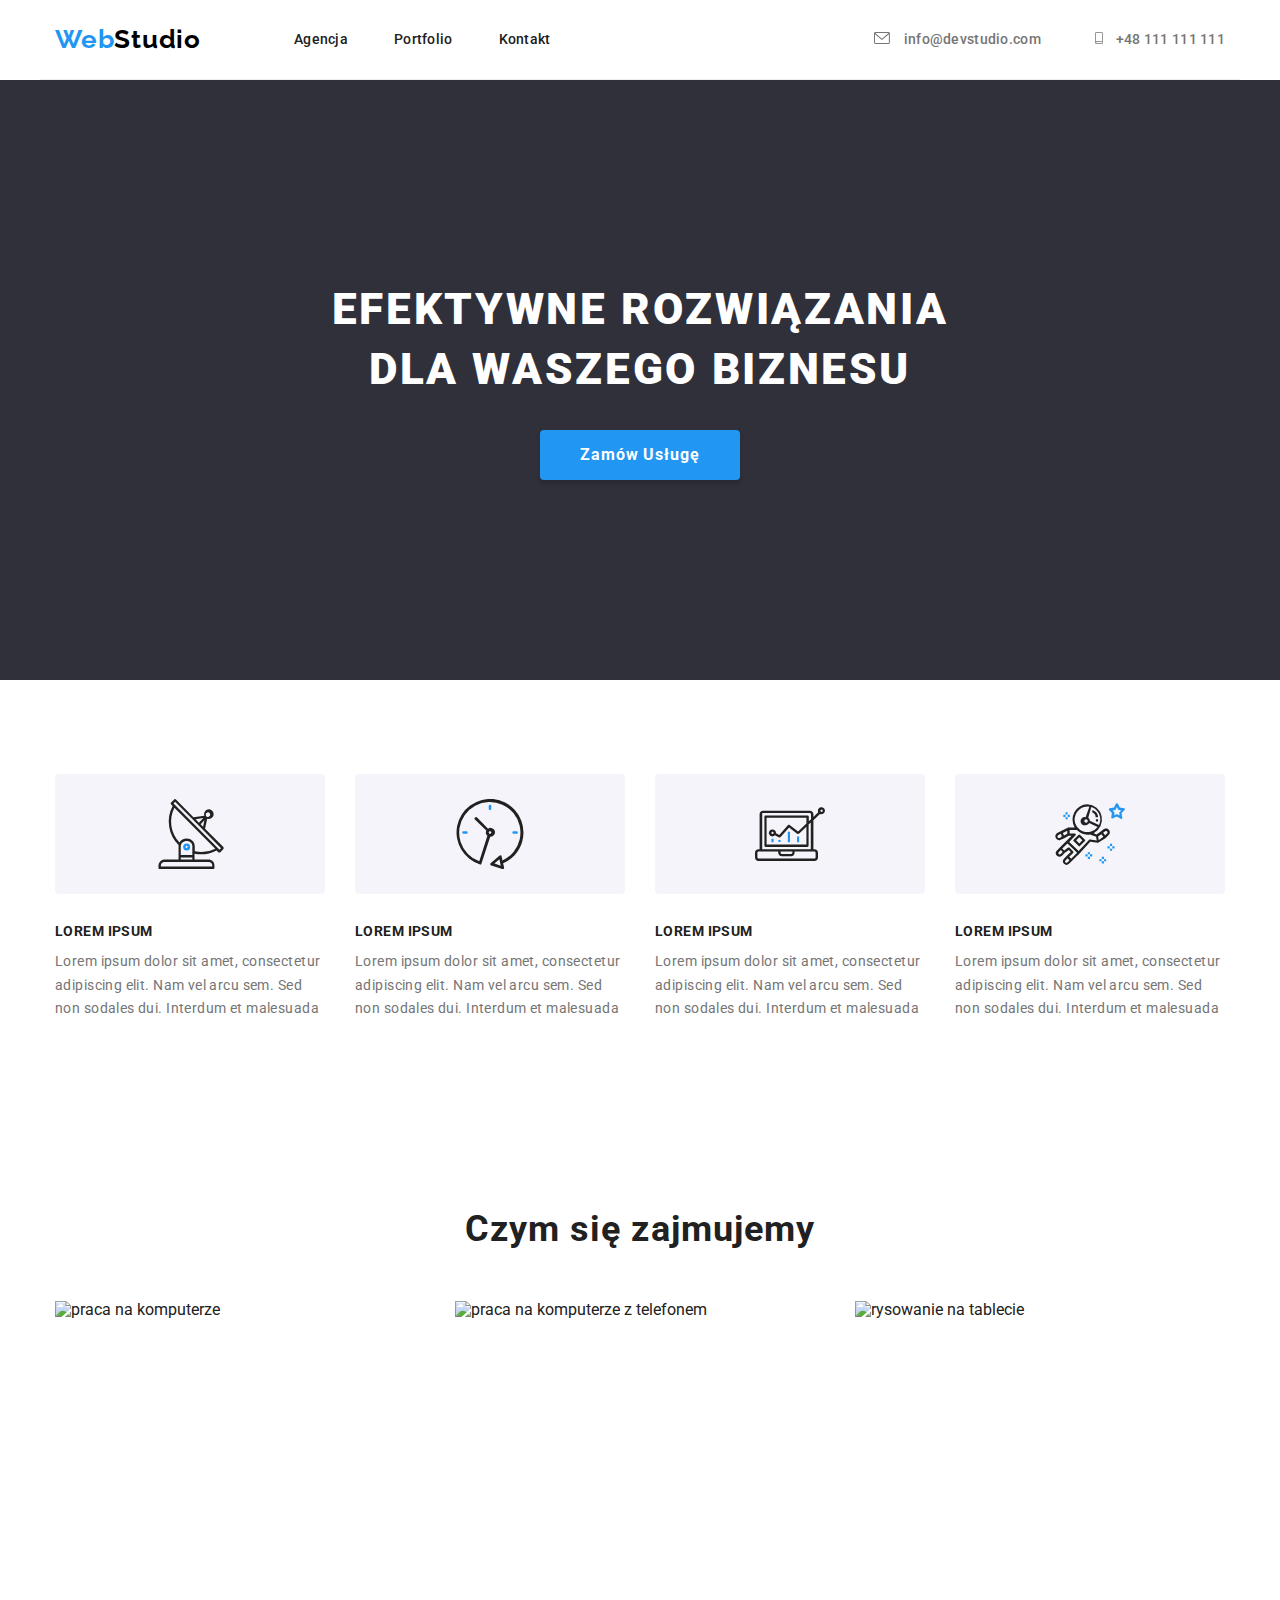
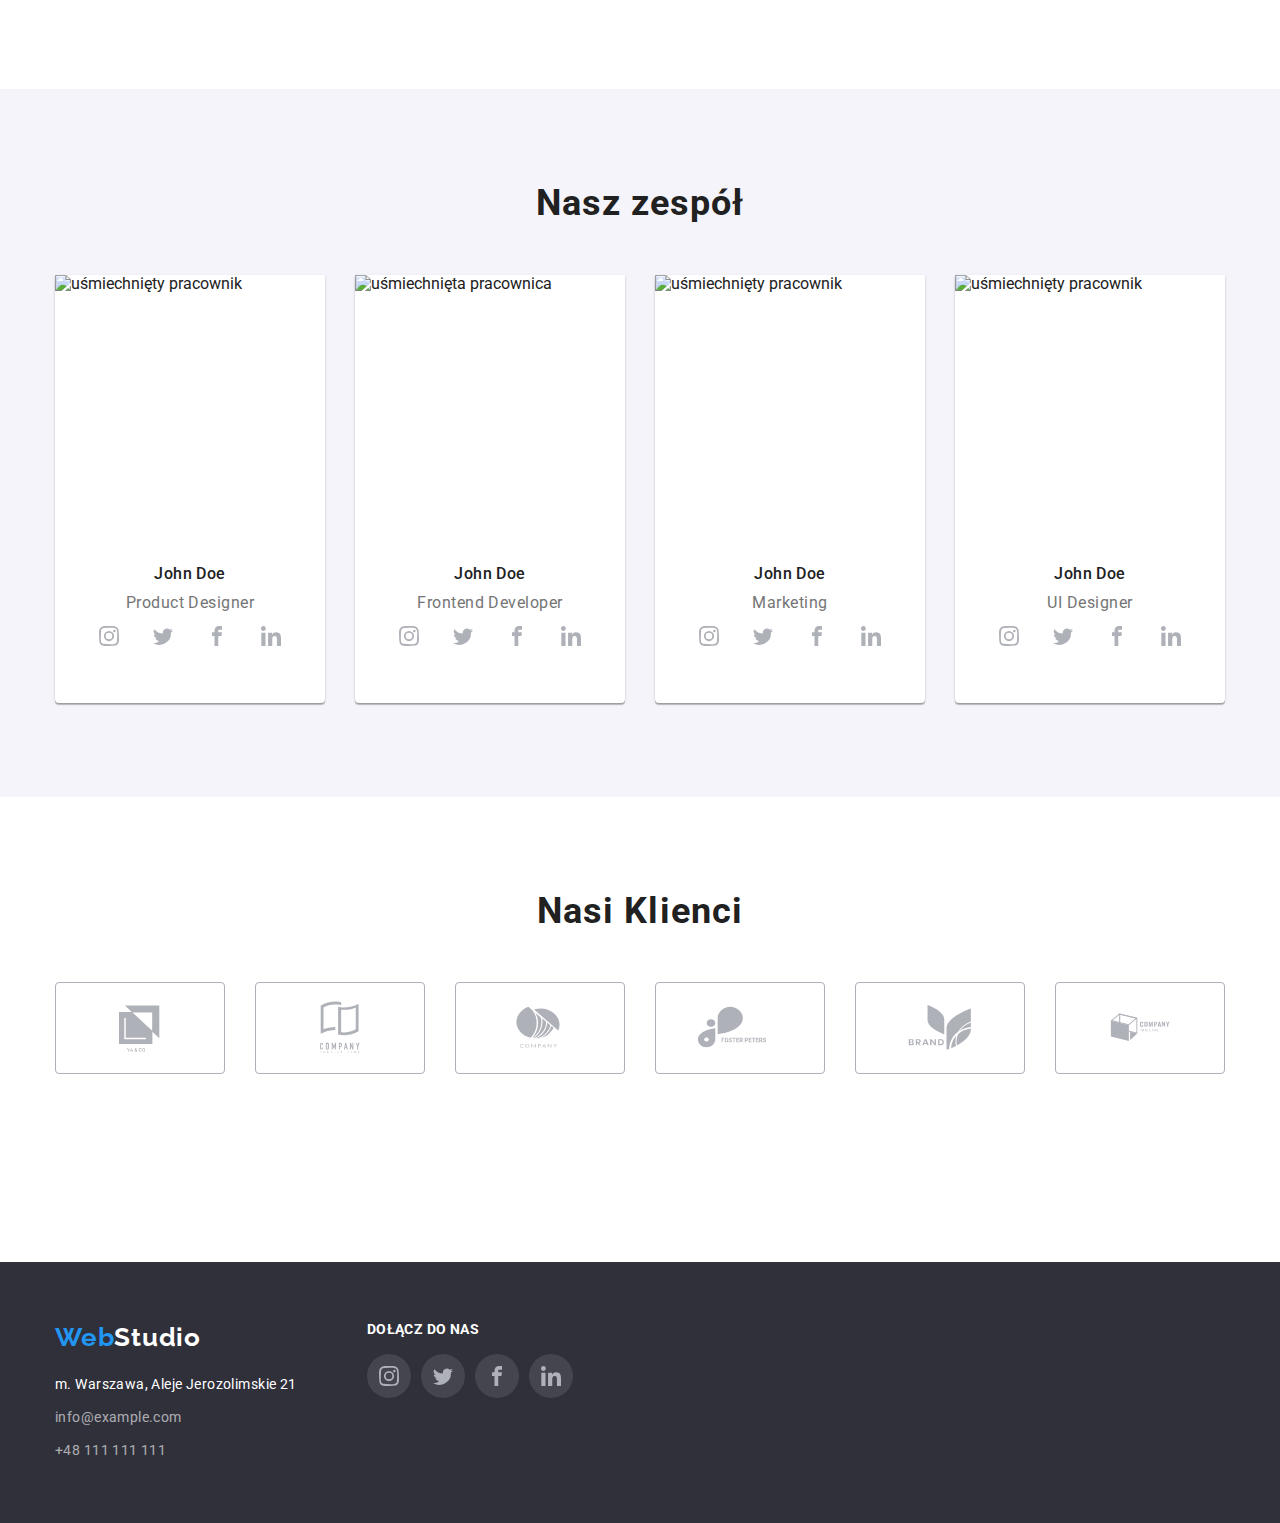
==== commit 707886d5: "A" ====
--- a/index.html
+++ b/index.html
@@ -65,7 +65,7 @@
           <ul class="lorem-list">
             <li>
               <div class="icon-div">
-                <svg  widht="70" height="70">
+                <svg class="antenna" widht="70" height="70">
                   <use href="./images/icons.svg#icon-antenna-2"></use>
                 </svg>
               </div>
--- a/css/style.css
+++ b/css/style.css
@@ -84,7 +84,14 @@
   width: 270px;
   height: 120px;
   margin-bottom: 30px;
-}
+  position: relative;
+}
+.antenna {
+  position: absolute;
+  top: 25px;
+  left: 11%;
+}
+
 .job-list {
   justify-content: space-between;
   gap: 30px;
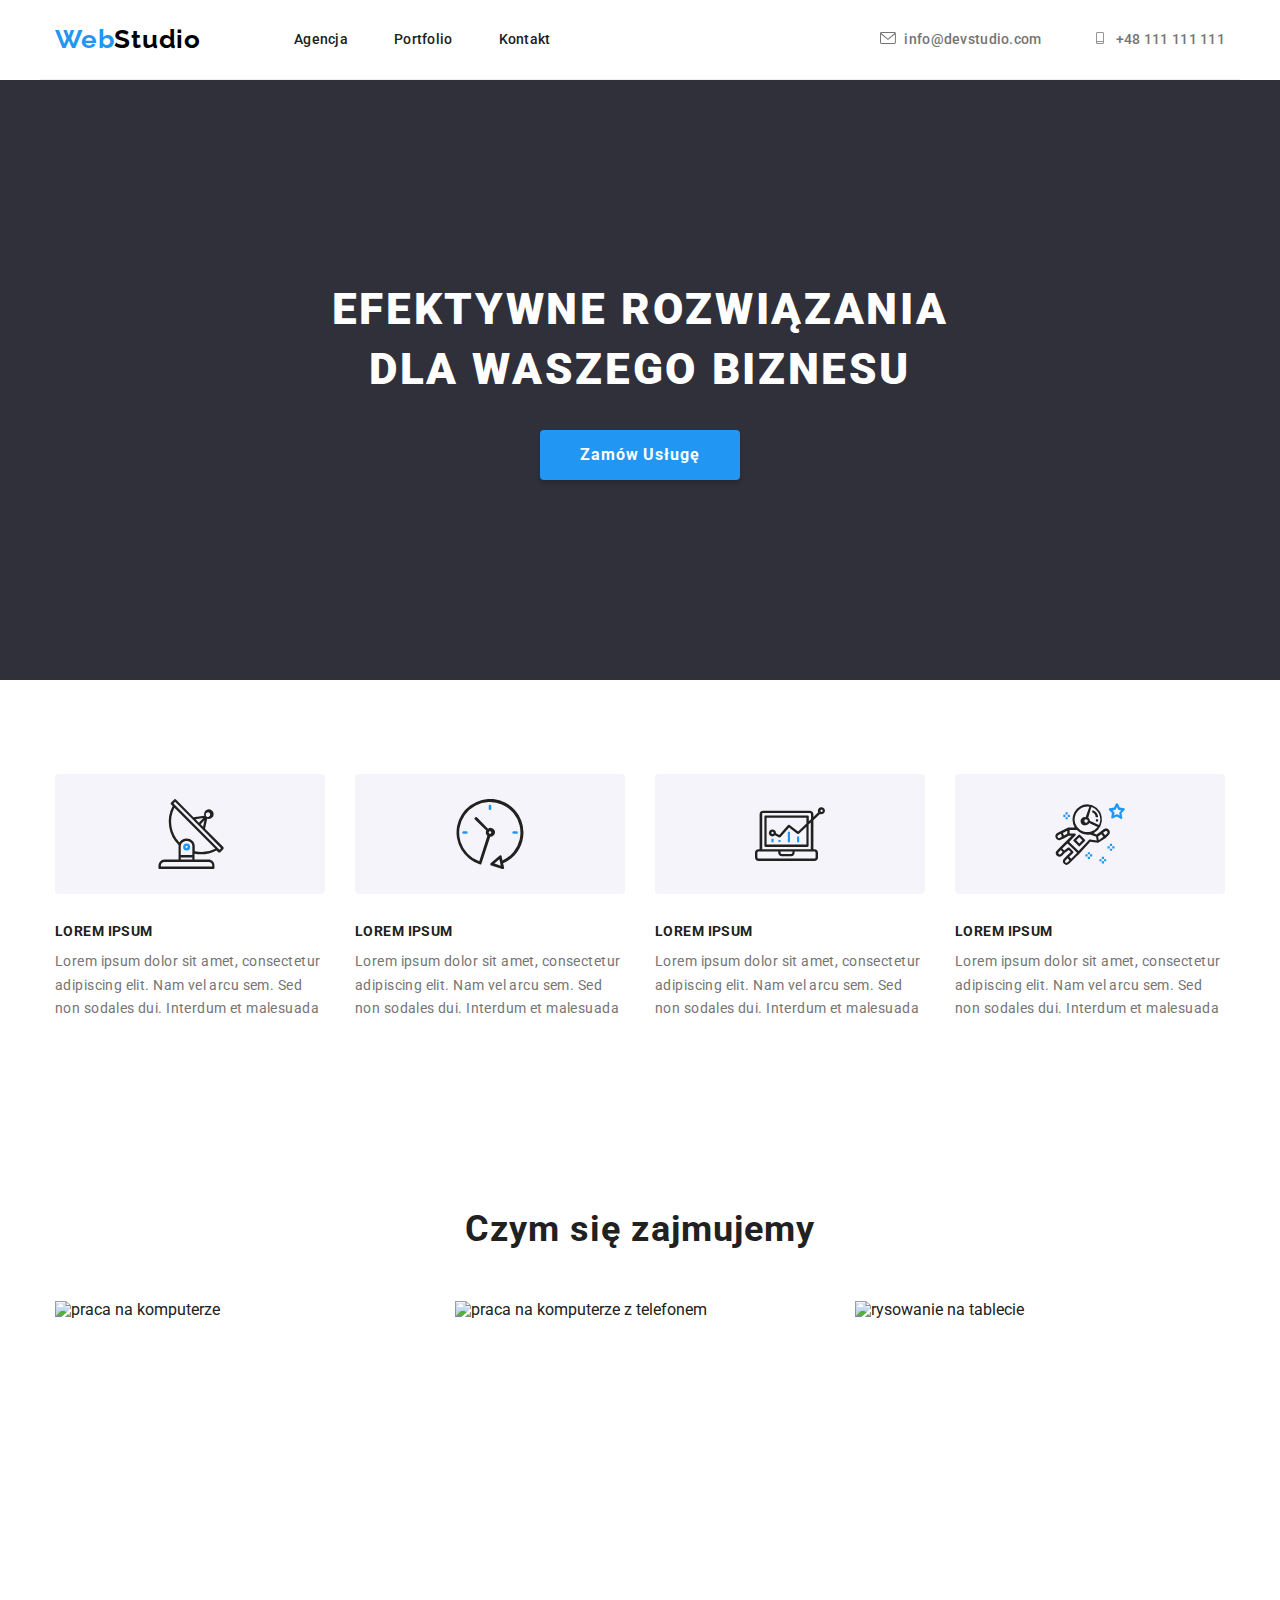
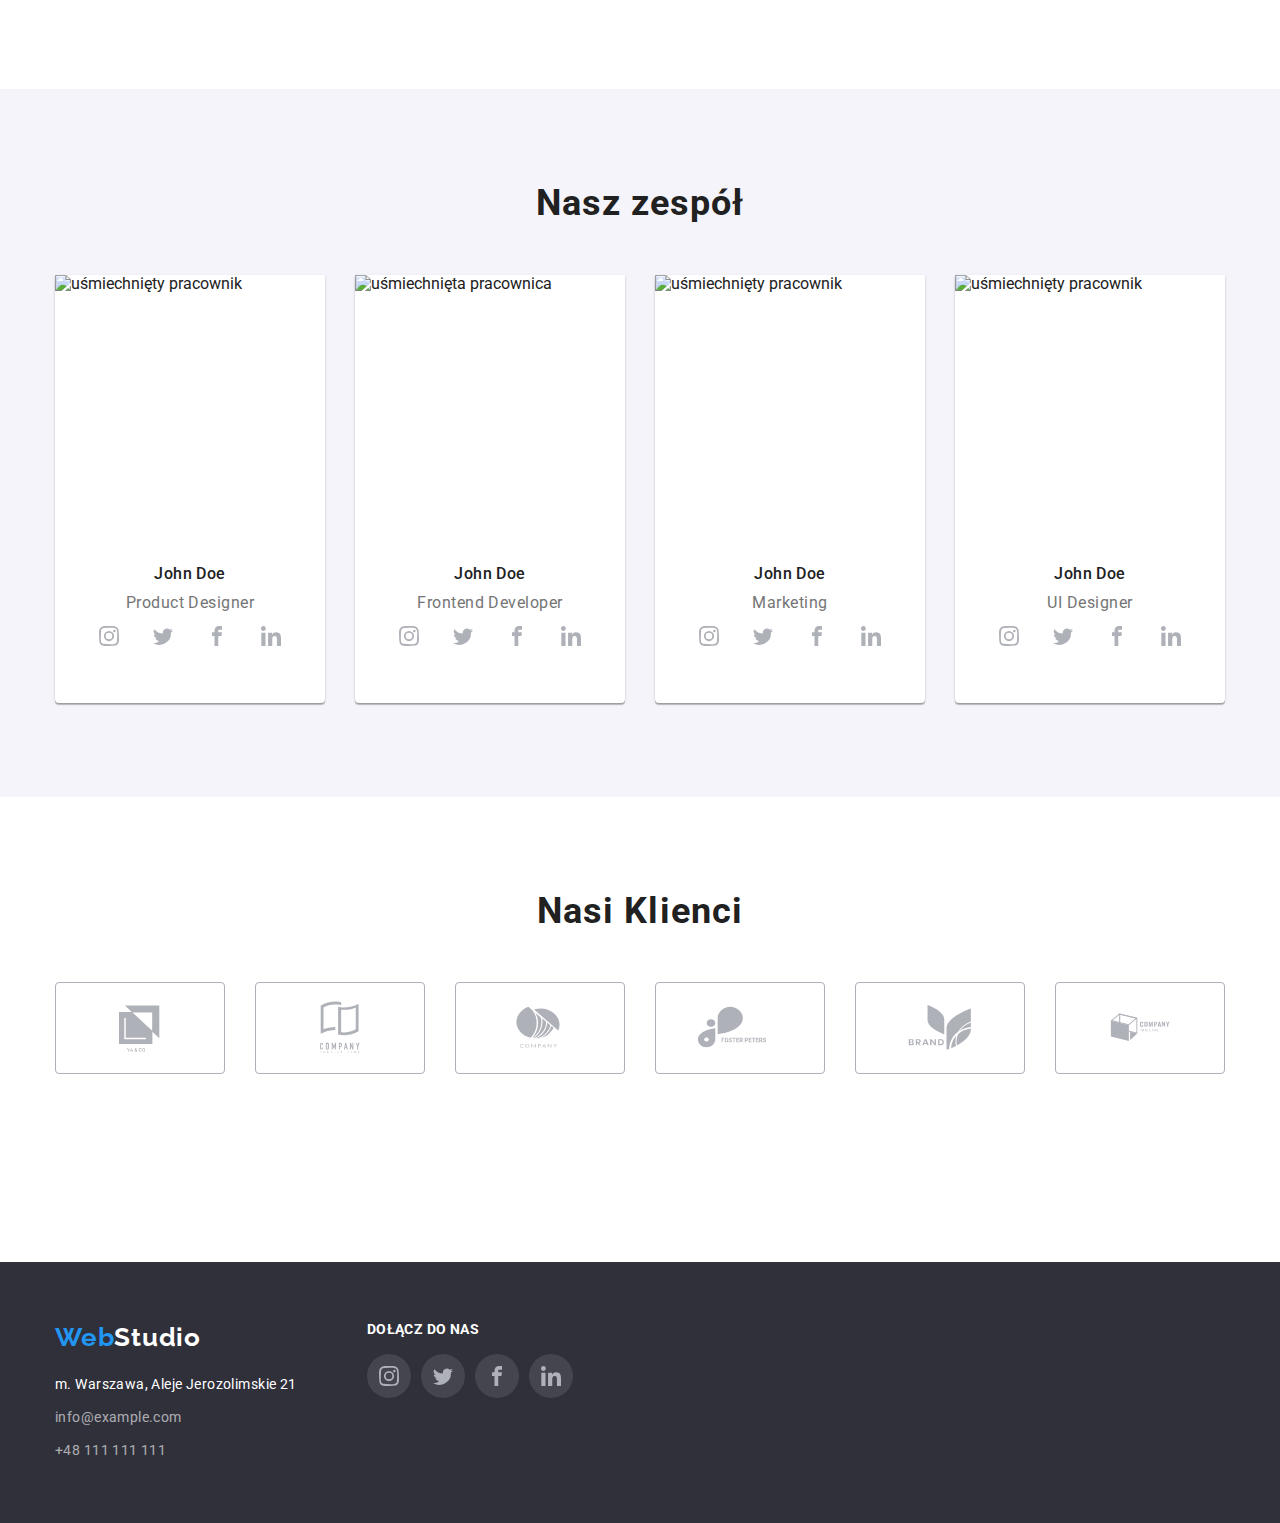
==== commit 6503d8f7: "a" ====
--- a/index.html
+++ b/index.html
@@ -32,18 +32,16 @@
         </nav>
         <ul class="contacts-list">
           <li class="contact-list-element">
-            <svg class="mail-icon" width="16" height="12">
+            <a class="contacts" href="mailto:info@example.com"><svg class="mail-icon" width="16" height="12">
               <use href="./images/icons.svg#icon-envelope"></use>
             </svg>
-            <a class="contacts" href="mailto:info@example.com"
-              >info@devstudio.com</a
-            >
+              info@devstudio.com</a>
           </li>
           <li class="contact-list-element">
-            <svg class="tell-icon" width="16" height="12">
+            <a class="contacts" href="tel:+48-111-111-111"><svg class="tell-icon" width="16" height="12">
               <use href="./images/icons.svg#icon-smartphone"></use>
             </svg>
-            <a class="contacts" href="tel:+48-111-111-111">+48 111 111 111</a>
+              +48 111 111 111</a>
           </li>
         </ul>
       </div>
--- a/css/style.css
+++ b/css/style.css
@@ -155,7 +155,7 @@
   color: var(--blue-color);
 }
 .mail-icon {
-  margin-right: 10px;
+  margin-right: 5px;
 }
 
 .tell-icon {
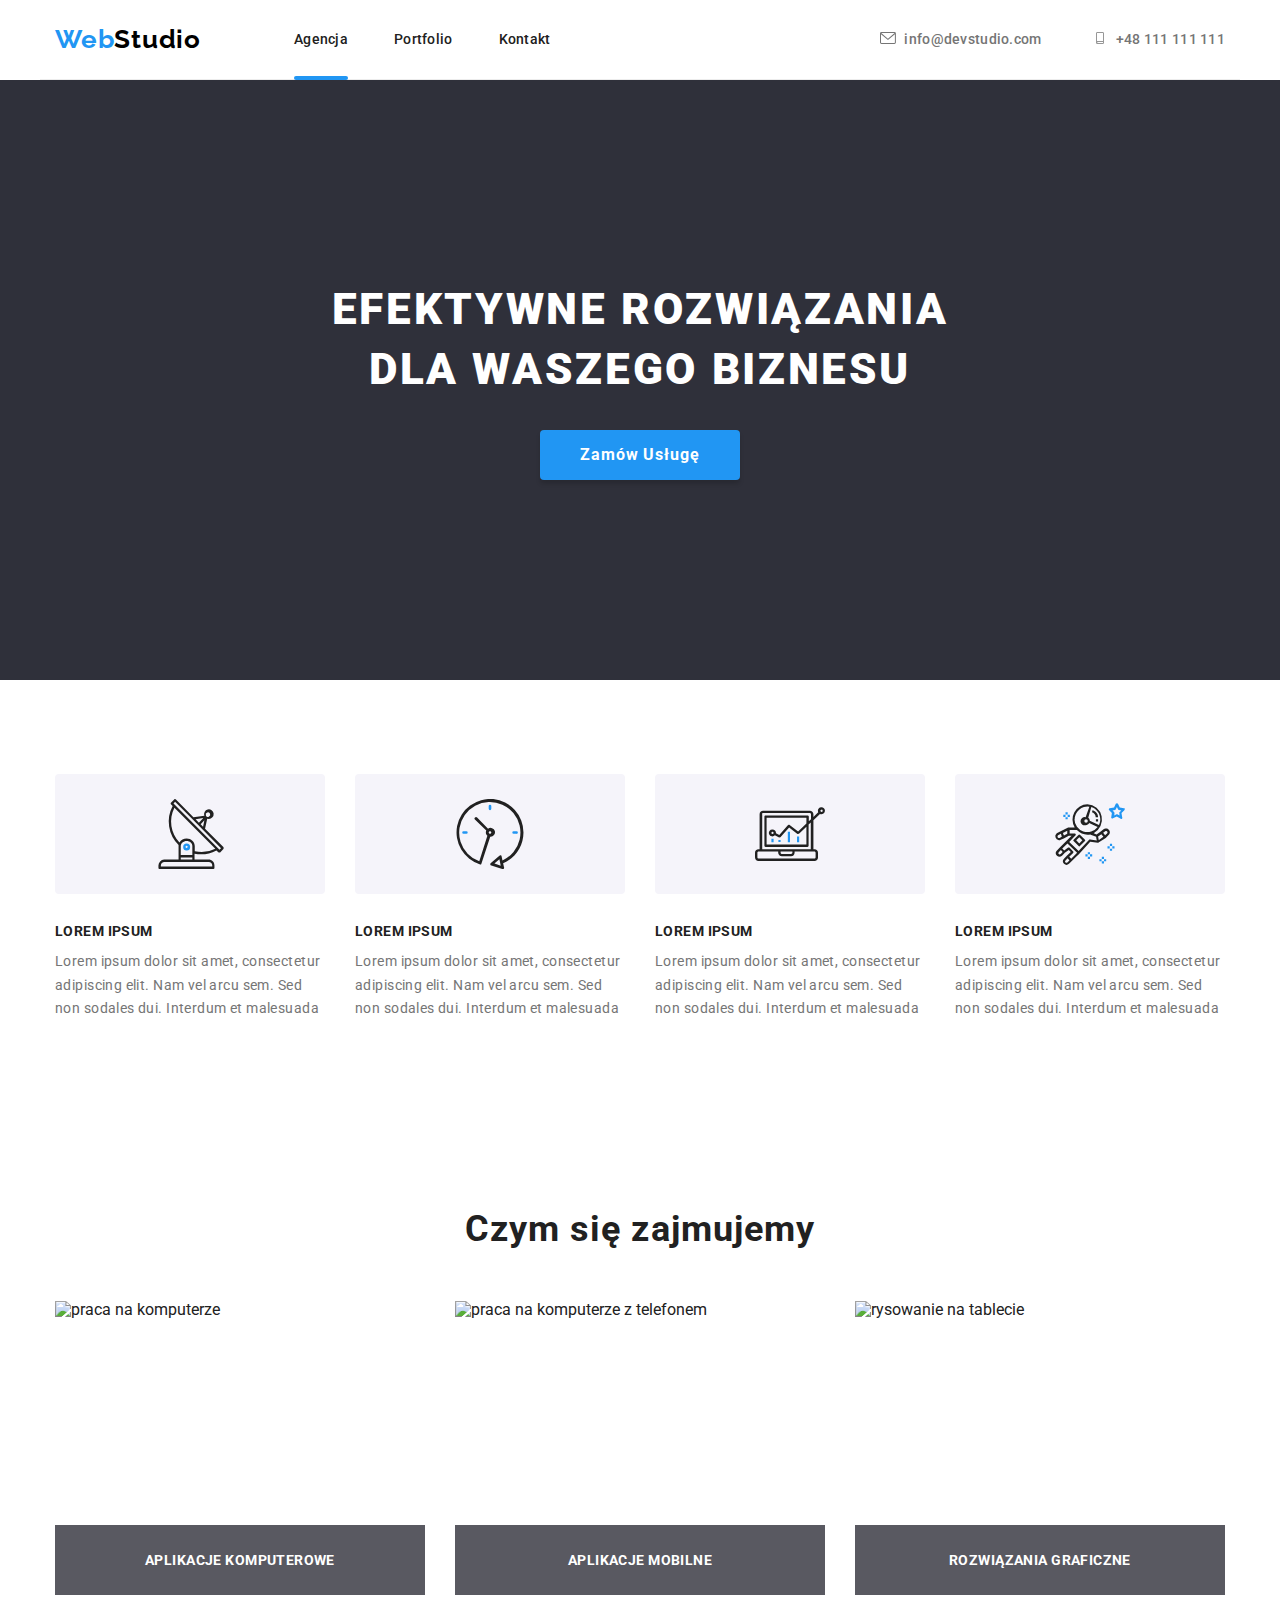
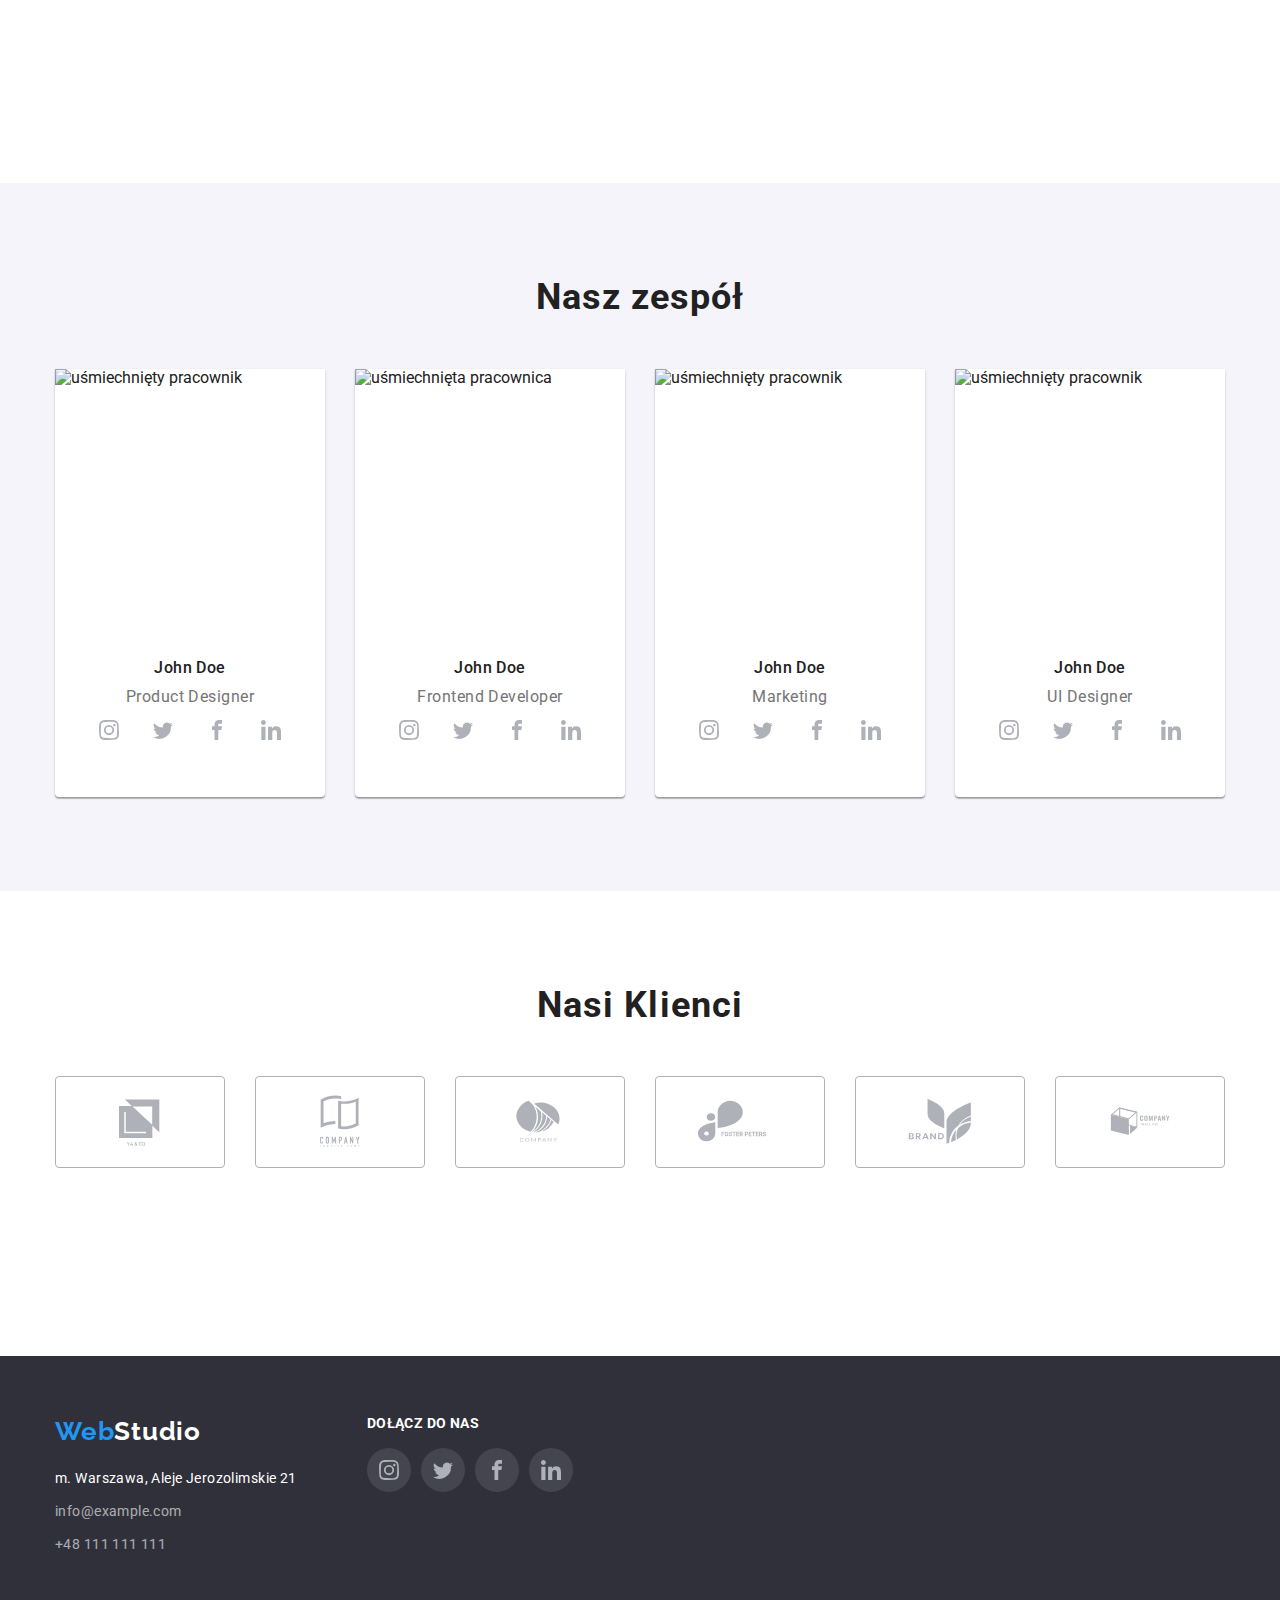
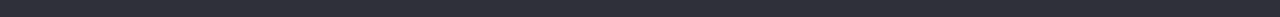
==== commit c584ac32: "a" ====
--- a/index.html
+++ b/index.html
@@ -25,37 +25,47 @@
             ><span class="blue">Web</span>Studio</a
           >
           <ul class="navigation">
-            <li><a class="navi blue" href="index.html">Agencja</a></li>
+            <li class="underline">
+              <a class="navi blue" href="index.html">Agencja</a>
+            </li>
             <li><a class="navi" href="portfiolio.html">Portfolio</a></li>
             <li><a class="navi" href="">Kontakt</a></li>
           </ul>
         </nav>
         <ul class="contacts-list">
           <li class="contact-list-element">
-            <a class="contacts" href="mailto:info@example.com"><svg class="mail-icon" width="16" height="12">
-              <use href="./images/icons.svg#icon-envelope"></use>
-            </svg>
-              info@devstudio.com</a>
+            <a class="contacts" href="mailto:info@example.com"
+              ><svg class="mail-icon" width="16" height="12">
+                <use href="./images/icons.svg#icon-envelope"></use>
+              </svg>
+              info@devstudio.com</a
+            >
           </li>
           <li class="contact-list-element">
-            <a class="contacts" href="tel:+48-111-111-111"><svg class="tell-icon" width="16" height="12">
-              <use href="./images/icons.svg#icon-smartphone"></use>
-            </svg>
-              +48 111 111 111</a>
+            <a class="contacts" href="tel:+48-111-111-111"
+              ><svg class="tell-icon" width="16" height="12">
+                <use href="./images/icons.svg#icon-smartphone"></use>
+              </svg>
+              +48 111 111 111</a
+            >
           </li>
         </ul>
       </div>
     </header>
     <main>
-      <section class="seciton-wrapper section gallery-element
-      ">
-          
-          <h1 class="main-header">
-            EFEKTYWNE ROZWIĄZANIA <br />DLA WASZEGO BIZNESU
-          </h1>
-          <button class="main-button" type="button">
-            <span>Zamów Usługę</span>
-          </button>
+      <section class="seciton-wrapper section gallery-element">
+        <h1 class="main-header">
+          EFEKTYWNE ROZWIĄZANIA <br />DLA WASZEGO BIZNESU
+        </h1>
+        <button class="main-button" type="button" data-modal-open>
+          <span>Zamów Usługę</span>
+        </button>
+        <div class="backdrop is-hidden" data-modal>
+          <div class="modal">
+            <button class="modal-button" data-modal-close>
+              <span>X</span>
+            </button>
+          </div>
         </div>
       </section>
       <section class="section">
@@ -116,7 +126,10 @@
         <div class="container">
           <h2 class="second-header">Czym się zajmujemy</h2>
           <ul class="job-list">
-            <li>
+            <li class="job-item">
+              <div class="job-bg">
+                <span class="job-description">Aplikacje komputerowe</span>
+              </div>
               <img
                 src="./images/work.jpg"
                 alt="praca na komputerze"
@@ -124,7 +137,11 @@
                 height="294"
               />
             </li>
-            <li>
+
+            <li class="job-item">
+              <div class="job-bg">
+                <span class="job-description">Aplikacje mobilne</span>
+              </div>
               <img
                 src="./images/smartphone.jpg"
                 alt="praca na komputerze z telefonem"
@@ -132,7 +149,10 @@
                 height="294"
               />
             </li>
-            <li>
+            <li class="job-item">
+              <div class="job-bg">
+                <span class="job-description">Rozwiązania graficzne</span>
+              </div>
               <img
                 src="./images/color.jpg"
                 alt="rysowanie na tablecie"
@@ -142,6 +162,35 @@
             </li>
           </ul>
         </div>
+        <!-- <div class="container">
+          <h2 class="second-header">Czym się zajmujemy</h2>
+          <ul class="job-list">
+            <li class="job-item">
+              <img
+                src="./images/work.jpg"
+                alt="praca na komputerze"
+                width="370"
+                height="294"
+              />
+            </li>
+            <li class="job-item">
+              <img
+                src="./images/smartphone.jpg"
+                alt="praca na komputerze z telefonem"
+                width="370"
+                height="294"
+              />
+            </li>
+            <li class="job-item">
+              <img
+                src="./images/color.jpg"
+                alt="rysowanie na tablecie"
+                width="370"
+                height="294"
+              />
+            </li>
+          </ul>
+        </div> -->
       </section>
       <section class="worker-section section">
         <h2 class="second-header">Nasz zespół</h2>
@@ -326,99 +375,101 @@
       </section>
       <section class="section">
         <div class="container">
-        <h3 class="client-header">Nasi Klienci
-        </h3>
-        <ul class="client-list">
-          <li>
-            <svg class="client-logo" width="106" height="60">
-              <use href="./images/icons.svg#icon-Logo-4"></use>
-            </svg>
-          </li>
-          <li>
-            <svg class="client-logo" width="106" height="60">
-              <use href="./images/icons.svg#icon-Logo-3"></use>
-            </svg>
-          </li>
-          <li>
-            <svg class="client-logo" width="106" height="60">
-              <use href="./images/icons.svg#icon-Logo-2"></use>
-            </svg>
-          </li>
-          <li>
-            <svg class="client-logo" width="106" height="60">
-              <use href="./images/icons.svg#icon-Logo-1"></use>
-            </svg>
-          </li>
-          <li>
-            <svg class="client-logo" width="106" height="60">
-              <use href="./images/icons.svg#icon-Logo"></use>
-            </svg>
-          </li>
-          <li>
-            <svg class="client-logo" width="106" height="60">
-              <use href="./images/icons.svg#icon-Client-6"></use>
-            </svg>
-          </li>
-        </ul>
-      </div>
+          <h3 class="client-header">Nasi Klienci</h3>
+          <ul class="client-list">
+            <li>
+              <svg class="client-logo" width="106" height="60">
+                <use href="./images/icons.svg#icon-Logo-4"></use>
+              </svg>
+            </li>
+            <li>
+              <svg class="client-logo" width="106" height="60">
+                <use href="./images/icons.svg#icon-Logo-3"></use>
+              </svg>
+            </li>
+            <li>
+              <svg class="client-logo" width="106" height="60">
+                <use href="./images/icons.svg#icon-Logo-2"></use>
+              </svg>
+            </li>
+            <li>
+              <svg class="client-logo" width="106" height="60">
+                <use href="./images/icons.svg#icon-Logo-1"></use>
+              </svg>
+            </li>
+            <li>
+              <svg class="client-logo" width="106" height="60">
+                <use href="./images/icons.svg#icon-Logo"></use>
+              </svg>
+            </li>
+            <li>
+              <svg class="client-logo" width="106" height="60">
+                <use href="./images/icons.svg#icon-Client-6"></use>
+              </svg>
+            </li>
+          </ul>
+        </div>
       </section>
     </main>
     <footer>
       <div class="container footer-footer">
         <div class="footer-position">
-        <div>
-        <a class="footer-logo" href="#"><span class="blue">Web</span>Studio</a>
-        <address class="footer-address">
-          m. Warszawa, Aleje Jerozolimskie 21
-        </address>
-        <ul class="footer-list">
-          <li>
-            <a class="footer-contacts" href="mailto:info@example.com"
-              >info@example.com</a
+          <div>
+            <a class="footer-logo" href="#"
+              ><span class="blue">Web</span>Studio</a
             >
-          </li>
-          <li>
-            <a class="footer-contacts" href="tel:+48-111-111-111"
-              >+48 111 111 111</a
-            >
-          </li>
-        </ul>
+            <address class="footer-address">
+              m. Warszawa, Aleje Jerozolimskie 21
+            </address>
+            <ul class="footer-list">
+              <li>
+                <a class="footer-contacts" href="mailto:info@example.com"
+                  >info@example.com</a
+                >
+              </li>
+              <li>
+                <a class="footer-contacts" href="tel:+48-111-111-111"
+                  >+48 111 111 111</a
+                >
+              </li>
+            </ul>
+          </div>
+          <div class="social-links-wrapper">
+            <span class="social-header">Dołącz do nas</span>
+            <ul class="social-links">
+              <li class="icon-li">
+                <a class="icon-link social-link-dark" href="#"
+                  ><svg class="icon" width="20" height="20">
+                    <use href="./images/icons.svg#icon-instagram"></use>
+                  </svg>
+                </a>
+              </li>
+              <li class="icon-li">
+                <a class="icon-link social-link-dark" href="#"
+                  ><svg class="icon" width="20" height="20">
+                    <use href="./images/icons.svg#icon-twitter"></use>
+                  </svg>
+                </a>
+              </li>
+              <li class="icon-li">
+                <a class="icon-link social-link-dark"
+                  ><svg class="icon" width="20" height="20">
+                    <use href="./images/icons.svg#icon-facebook"></use>
+                  </svg>
+                </a>
+              </li>
+              <li class="icon-li">
+                <a class="icon-link social-link-dark"
+                  ><svg class="icon" width="20" height="20">
+                    <use href="./images/icons.svg#icon-linkedin-1"></use>
+                  </svg>
+                </a>
+              </li>
+            </ul>
+          </div>
+        </div>
       </div>
-      <div class="social-links-wrapper">
-        <span class="social-header">Dołącz do nas</span>
-        <ul class="social-links">
-          <li class="icon-li">
-            <a class="icon-link social-link-dark" href="#"
-              ><svg class="icon" width="20" height="20">
-                <use href="./images/icons.svg#icon-instagram"></use>
-              </svg>
-            </a>
-          </li>
-          <li class="icon-li">
-            <a class="icon-link social-link-dark" href="#"
-              ><svg class="icon" width="20" height="20">
-                <use href="./images/icons.svg#icon-twitter"></use>
-              </svg>
-            </a>
-          </li>
-          <li class="icon-li">
-            <a class="icon-link social-link-dark"
-              ><svg class="icon" width="20" height="20">
-                <use href="./images/icons.svg#icon-facebook"></use>
-              </svg>
-            </a>
-          </li>
-          <li class="icon-li">
-            <a class="icon-link social-link-dark"
-              ><svg class="icon" width="20" height="20">
-                <use href="./images/icons.svg#icon-linkedin-1"></use>
-              </svg>
-            </a>
-          </li>
-        </ul>
-      </div>
-    </div>
-    </div>
     </footer>
+    <script src="./js/modal.js"></script>
   </body>
 </html>
--- a/css/style.css
+++ b/css/style.css
@@ -44,6 +44,20 @@
   display: flex;
   align-items: center;
 }
+.underline {
+  position: relative;
+}
+.underline::after {
+  position: absolute;
+  content: "";
+  width: 100%;
+  height: 4px;
+  left: 0;
+  top: 46px;
+  border-radius: 2px;
+  background-color: var(--blue-color);
+}
+
 .head-wrapper {
   display: flex;
   align-items: center;
@@ -171,7 +185,15 @@
   color: var(--description-color);
   text-decoration: none;
 }
-
+.main-photos:hover .overlay {
+  bottom: 0;
+}
+.main-photos:focus,
+.main-photos:hover {
+  box-shadow: 0px 1px 1px rgba(0, 0, 0, 0.12), 0px 4px 4px rgba(0, 0, 0, 0.06),
+    1px 4px 6px rgba(0, 0, 0, 0.16);
+  cursor: pointer;
+}
 .main-photos {
   margin: 0;
   padding: 0;
@@ -467,3 +489,100 @@
   align-items: flex-start;
   gap: 70px;
 }
+.backdrop {
+  display: flex;
+  z-index: 2;
+  position: fixed;
+  left: 0;
+  top: 0;
+  width: 100%;
+  height: 100%;
+  background-color: rgba(0, 0, 0, 0.2);
+  transition: transform 0.25s;
+}
+.is-hidden {
+  visibility: hidden;
+  opacity: 0;
+  pointer-events: none;
+  transform: scaleY(0);
+}
+.modal-button {
+  display: flex;
+  justify-content: center;
+  align-items: center;
+  width: 30px;
+  height: 30px;
+  border-radius: 50%;
+  border: 1px solid rgba(0, 0, 0, 0.1);
+  cursor: pointer;
+  background: var(--main-color);
+  position: absolute;
+  top: 8px;
+  right: 8px;
+}
+.modal-content {
+  padding: 40px 10px;
+}
+.modal {
+  position: relative;
+  padding: 8px;
+  margin: auto;
+  display: flex;
+  flex-direction: column;
+  width: 528px;
+  height: 581px;
+  box-shadow: 0px 1px 3px rgba(0, 0, 0, 0.12), 0px 1px 1px rgba(0, 0, 0, 0.14),
+    0px 2px 1px rgba(0, 0, 0, 0.2);
+  border-radius: 4px;
+  background-color: var(--main-color);
+}
+.job-item {
+  position: relative;
+  width: 370px;
+  height: 294px;
+}
+.job-bg {
+  width: 100%;
+  height: 70px;
+  background: rgba(47, 48, 58, 0.8);
+  position: absolute;
+  bottom: 0;
+  display: flex;
+  align-items: center;
+  justify-content: center;
+}
+.job-description {
+  font-weight: 700;
+  font-size: 14px;
+  letter-spacing: 0.03em;
+  text-transform: uppercase;
+  color: var(--main-color);
+}
+.job-list {
+  gap: 30px;
+  margin-bottom: 94px;
+}
+.overlay-description {
+  font-size: 18px;
+  letter-spacing: 0.03em;
+  color: var(--main-color);
+  text-align: left;
+  padding-top: 49px;
+  padding-left: 29px;
+  padding-right: 45px;
+  margin: 0;
+}
+.overlay-box {
+  position: relative;
+  overflow: hidden;
+  width: 370px;
+  height: 294px;
+}
+.overlay {
+  transition: bottom 0.25s cubic-bezier(0.4, 0, 0.2, 1);
+  bottom: -100%;
+  position: absolute;
+  width: 100%;
+  height: 100%;
+  background-color: rgba(33, 150, 243, 0.9);
+}
